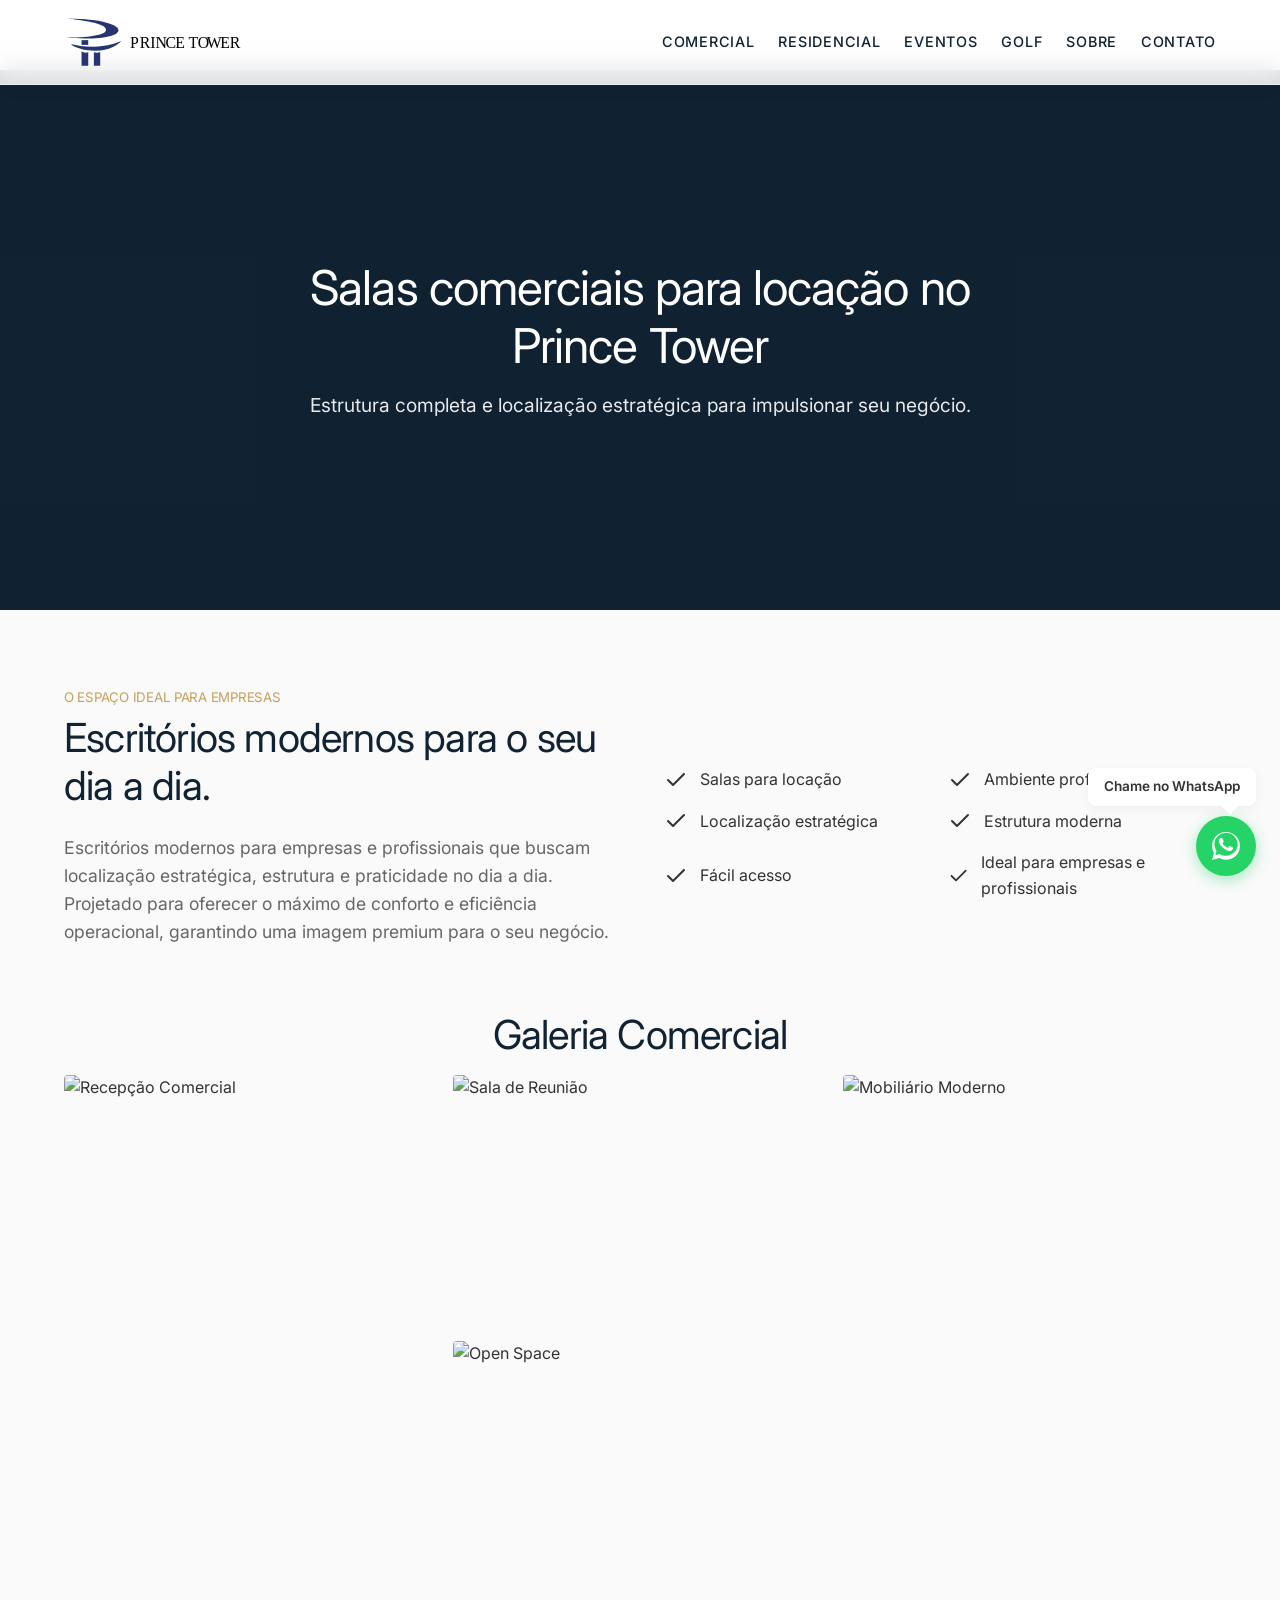
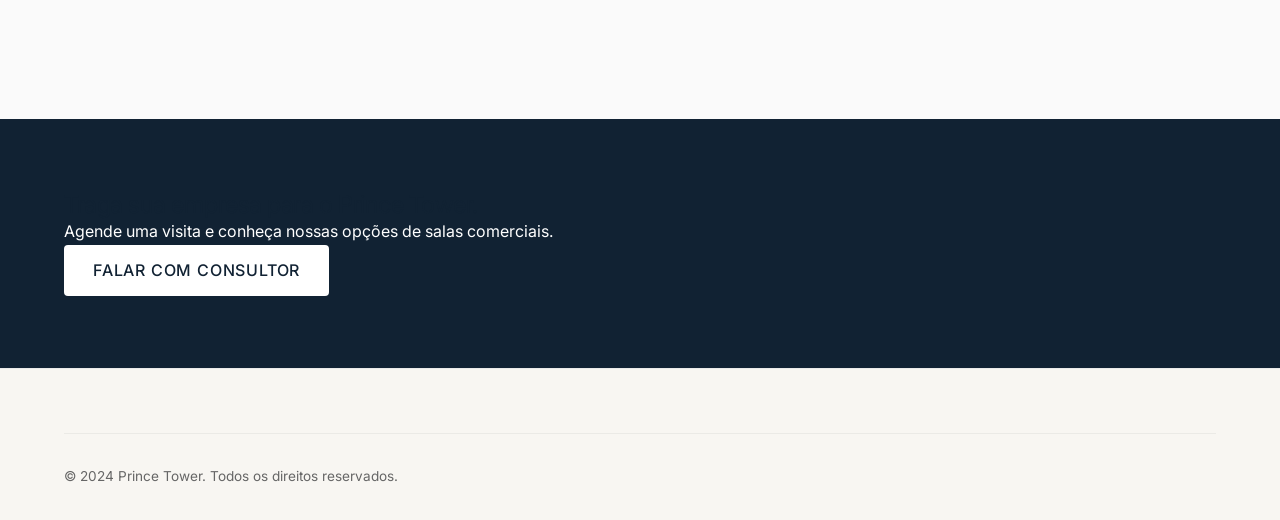
==== comercial.html @ 6e2faf6f "Primeira versão do site" ====
<!DOCTYPE html>
<html lang="pt-BR">
<head>
    <meta charset="UTF-8">
    <meta name="viewport" content="width=device-width, initial-scale=1.0">
    <title>Comercial - Prince Tower</title>
    <meta name="description" content="Salas comerciais modernas para locação no Prince Tower.">
    <link rel="stylesheet" href="css/style.css">
</head>
<body>
    <!-- Header (Same as index.html) -->
    <header class="header">
        <div class="container">
            <div class="logo">
                <a href="index.html">
                    <img src="assets/logo-prince-tower-horizontal-colorido.svg" alt="Prince Tower" class="logo-img logo-colorido">
                    <img src="assets/logo-prince-tower-horizontal-branco.svg" alt="Prince Tower" class="logo-img logo-branco">                    
                </a>
            </div>
            
            <nav class="nav-menu">
                <ul class="nav-list">
                    <li><a href="comercial.html" class="nav-link">Comercial</a></li>
                    <li><a href="residencial.html" class="nav-link">Residencial</a></li>
                    <li><a href="eventos.html" class="nav-link">Eventos</a></li>
                    <li><a href="golf.html" class="nav-link">Golf</a></li>
                    <li><a href="index.html#sobre" class="nav-link">Sobre</a></li>
                    <li><a href="contato.html" class="nav-link">Contato</a></li>
                </ul>
            </nav>

            <button class="menu-toggle" aria-label="Abrir Menu">
                <span></span>
                <span></span>
                <span></span>
            </button>
        </div>
    </header>

    <main>
        <!-- Page Hero -->
        <section class="page-hero" style="background-image: url('https://images.unsplash.com/photo-1497366216548-37526070297c?auto=format&fit=crop&w=1920&q=80');">
            <div class="container fade-in-up">
                <h1>Salas comerciais para locação no Prince Tower</h1>
                <p>Estrutura completa e localização estratégica para impulsionar seu negócio.</p>
            </div>
        </section>

        <section class="section">
            <div class="container fade-in-up">
                <div class="about-grid" style="margin-bottom: 4rem;">
                    <div>
                        <h5 style="color: var(--secondary-color); margin-bottom: 8px;">O ESPAÇO IDEAL PARA EMPRESAS</h5>
                        <h2 style="font-size: 2.5rem; margin-bottom: 1.5rem;">Escritórios modernos para o seu dia a dia.</h2>
                        <p style="color: var(--text-light); font-size: 1.1rem;">Escritórios modernos para empresas e profissionais que buscam localização estratégica, estrutura e praticidade no dia a dia. Projetado para oferecer o máximo de conforto e eficiência operacional, garantindo uma imagem premium para o seu negócio.</p>
                    </div>
                    <div>
                        <ul class="benefits-list">
                            <li><svg width="24" height="24" viewBox="0 0 24 24" fill="none" stroke="currentColor" stroke-width="2" stroke-linecap="round" stroke-linejoin="round"><polyline points="20 6 9 17 4 12"></polyline></svg> Salas para locação</li>
                            <li><svg width="24" height="24" viewBox="0 0 24 24" fill="none" stroke="currentColor" stroke-width="2" stroke-linecap="round" stroke-linejoin="round"><polyline points="20 6 9 17 4 12"></polyline></svg> Ambiente profissional</li>
                            <li><svg width="24" height="24" viewBox="0 0 24 24" fill="none" stroke="currentColor" stroke-width="2" stroke-linecap="round" stroke-linejoin="round"><polyline points="20 6 9 17 4 12"></polyline></svg> Localização estratégica</li>
                            <li><svg width="24" height="24" viewBox="0 0 24 24" fill="none" stroke="currentColor" stroke-width="2" stroke-linecap="round" stroke-linejoin="round"><polyline points="20 6 9 17 4 12"></polyline></svg> Estrutura moderna</li>
                            <li><svg width="24" height="24" viewBox="0 0 24 24" fill="none" stroke="currentColor" stroke-width="2" stroke-linecap="round" stroke-linejoin="round"><polyline points="20 6 9 17 4 12"></polyline></svg> Fácil acesso</li>
                            <li><svg width="24" height="24" viewBox="0 0 24 24" fill="none" stroke="currentColor" stroke-width="2" stroke-linecap="round" stroke-linejoin="round"><polyline points="20 6 9 17 4 12"></polyline></svg> Ideal para empresas e profissionais</li>
                        </ul>
                    </div>
                </div>
                
                <h2 class="section-title">Galeria Comercial</h2>
                <div class="gallery-grid">
                    <div class="gallery-item"><img src="https://images.unsplash.com/photo-1497215728101-856f4ea42174?auto=format&fit=crop&w=800&q=80" alt="Recepção Comercial"></div>
                    <div class="gallery-item"><img src="https://images.unsplash.com/photo-1504384308090-c894fdcc538d?auto=format&fit=crop&w=800&q=80" alt="Sala de Reunião"></div>
                    <div class="gallery-item"><img src="https://images.unsplash.com/photo-1524758631624-e2822e304c36?auto=format&fit=crop&w=800&q=80" alt="Mobiliário Moderno"></div>
                    <div class="gallery-item"><img src="https://images.unsplash.com/photo-1497366216548-37526070297c?auto=format&fit=crop&w=1200&q=80" alt="Open Space"></div>
                </div>
            </div>
        </section>

        <!-- CTA Final -->
        <section class="cta-section fade-in-up">
            <div class="container" style="position: relative; z-index: 2;">
                <h2>Traga sua empresa para o Prince Tower.</h2>
                <p>Agende uma visita e conheça nossas opções de salas comerciais.</p>
                <div class="cta-btns">
                    <a href="contato.html?interesse=comercial" class="btn btn-white">Falar com consultor</a>
                </div>
            </div>
        </section>
    </main>

    <!-- Footer (Same as index.html) -->
    <footer class="footer">
        <div class="container">
            <div class="footer-bottom">
                <p>&copy; 2024 Prince Tower. Todos os direitos reservados.</p>
            </div>
        </div>
    </footer>

    <!-- Botão WhatsApp Flutuante -->
    <div class="floating-whatsapp-container">
        <div class="floating-balloon">Chame no WhatsApp</div>

        <a 
            href="https://wa.me/5511998853020?text=Olá!%20Gostaria%20de%20solicitar%20mais%20informações."
            target="_blank"
            rel="noopener noreferrer"
            class="whatsapp-fab"
            aria-label="Falar no WhatsApp"
        >
            <svg stroke="currentColor" fill="currentColor" stroke-width="0" viewBox="0 0 448 512" height="32px" width="32px" xmlns="http://www.w3.org/2000/svg">
                <path d="M380.9 97.1C339 55.1 283.2 32 223.9 32c-122.4 0-222 99.6-222 222 0 39.1 10.2 77.3 29.6 111L0 480l117.7-30.9c32.4 17.7 68.9 27 106.1 27h.1c122.3 0 224.1-99.6 224.1-222 0-59.3-25.2-115-67.1-157zM223.9 413.6c-33.1 0-65.5-8.9-94-25.7l-6.7-4-69.8 18.3L72 334.3l-4.4-7c-18.5-29.4-28.2-63.3-28.2-98.2 0-101.7 82.8-184.5 184.6-184.5 49.3 0 95.6 19.2 130.4 54.1 34.8 34.9 56.2 81.2 56.1 130.5 0 101.8-84.9 184.4-186.6 184.4zm101.2-138.2c-5.5-2.8-32.8-16.2-37.9-18-5.1-1.9-8.8-2.8-12.5 2.8-3.7 5.6-14.3 18-17.6 21.8-3.2 3.7-6.5 4.2-12 1.4-32.6-16.3-54-29.1-75.5-66-5.7-9.8 5.7-9.1 16.3-30.3 1.8-3.7.9-6.9-.5-9.7-1.4-2.8-12.5-30.1-17.1-41.2-4.5-10.8-9.1-9.3-12.5-9.5-3.2-.2-6.9-.2-10.6-.2-3.7 0-9.7 1.4-14.8 6.9-5.1 5.6-19.4 19-19.4 46.3s19.9 53.7 22.6 57.4c2.8 3.7 39.1 59.7 94.8 83.8 35.2 15.2 49 16.5 66.6 13.9 10.7-1.6 32.8-13.4 37.4-26.4 4.6-13 4.6-24.1 3.2-26.4-1.3-2.5-5-3.9-10.5-6.6z"></path>
            </svg>
        </a>
    </div>

    <script src="js/main.js"></script>
</body>
</html>
---- css/style.css ----
/* CSS Global - Prince Tower */
@import url('https://fonts.googleapis.com/css2?family=Inter:wght@300;400;500;600&display=swap');

:root {
  --primary-color: #112233; /* Azul Marinho Escuro */
  --secondary-color: #C5A059; /* Dourado Premium */
  --secondary-hover: #D8B26A;
  --bg-color: #FAFAFA; /* Off-white / Branco quebrado */
  --bg-light: #FFFFFF;
  --text-main: #333333;
  --text-light: #666666;
  --border-color: #EAEAEA;
  
  --font-title: 'Inter', -apple-system, BlinkMacSystemFont, "Segoe UI", Roboto, Helvetica, Arial, sans-serif;
  --font-text: 'Inter', -apple-system, BlinkMacSystemFont, "Segoe UI", Roboto, Helvetica, Arial, sans-serif;
  
  --shadow-sm: 0 4px 12px rgba(0, 0, 0, 0.05);
  --shadow-md: 0 8px 24px rgba(0, 0, 0, 0.08);
  --shadow-lg: 0 16px 40px rgba(0, 0, 0, 0.12);
  
  --transition: all 0.4s cubic-bezier(0.25, 1, 0.5, 1);
  --border-radius: 4px;
}

* {
  margin: 0;
  padding: 0;
  box-sizing: border-box;
}

html {
  scroll-behavior: smooth;
}

body {
  font-family: var(--font-text);
  background-color: var(--bg-color);
  color: var(--text-main);
  line-height: 1.6;
  -webkit-font-smoothing: antialiased;
  -moz-osx-font-smoothing: grayscale;
  overflow-x: hidden;
}

h1, h2, h3, h4, h5, h6 {
  font-family: var(--font-title);
  color: var(--primary-color);
  font-weight: 400;
  line-height: 1.2;
  letter-spacing: -0.02em;
}

a {
  text-decoration: none;
  color: inherit;
  transition: var(--transition);
}

ul {
  list-style: none;
}

img {
  max-width: 100%;
  height: auto;
  display: block;
}

.container {
  width: 100%;
  max-width: 1200px;
  margin: 0 auto;
  padding: 0 24px;
}

/* Typography Utility */
.section-title {
  font-size: 2.5rem;
  margin-bottom: 1rem;
  text-align: center;
}

.section-subtitle {
  text-align: center;
  max-width: 700px;
  margin: 0 auto 3rem;
  color: var(--text-light);
  font-size: 1.125rem;
}

/* Buttons */
.btn {
  display: inline-block;
  padding: 12px 28px;
  border-radius: 4px;
  font-weight: 500;
  cursor: pointer;
  transition: var(--transition);
  text-align: center;
  font-family: var(--font-text);
  font-size: 1rem;
  letter-spacing: 0.05em;
  text-transform: uppercase;
  border: 1px solid transparent;
}

.btn-primary {
  background-color: var(--secondary-color);
  color: #fff;
}

.btn-primary:hover {
  background-color: var(--secondary-hover);
  transform: translateY(-2px);
  box-shadow: var(--shadow-md);
}

.btn-outline {
  background-color: transparent;
  color: var(--primary-color);
  border-color: var(--primary-color);
  margin-top: -10px;
}

.btn-outline:hover {
  background-color: var(--primary-color);
  color: #fff;
}

.btn-white {
  background-color: #fff;
  color: var(--primary-color);
}

.btn-white:hover {
  background-color: var(--bg-color);
  color: var(--secondary-color);
}

.btn-outline-white {
  background-color: transparent;
  color: #fff;
  border-color: rgba(255, 255, 255, 0.6);
  backdrop-filter: blur(4px);
}

.btn-outline-white:hover {
  background-color: #fff;
  color: var(--primary-color);
  border-color: #fff;
}

.btn-link {
  color: var(--secondary-color);
  font-weight: 500;
  display: inline-flex;
  align-items: center;
  gap: 8px;
}
.btn-link::after {
  content: '→';
  transition: var(--transition);
}
.btn-link:hover::after {
  transform: translateX(4px);
}

/* Header */
.header {
  position: fixed;
  top: 0;
  left: 0;
  width: 100%;
  background: rgba(255, 255, 255, 0.85);
  backdrop-filter: blur(12px);
  -webkit-backdrop-filter: blur(12px);
  z-index: 1000;
  transition: all 0.5s cubic-bezier(0.4, 0, 0.2, 1);
  padding: 16px 0;
  border-bottom: 1px solid rgba(255, 255, 255, 0.5);
  box-shadow: 0 1px 2px rgba(0, 0, 0, 0.02), 0 4px 16px rgba(0, 0, 0, 0.04);
}

.header.scrolled {
  padding: 12px 0;
  background: rgba(255, 255, 255, 0.7);
  backdrop-filter: blur(16px);
  -webkit-backdrop-filter: blur(16px);
  border-bottom: 1px solid rgba(255, 255, 255, 0.3);
  box-shadow: 0 1px 3px rgba(0, 0, 0, 0.03), 0 6px 24px rgba(0, 0, 0, 0.06);
}

.header .container {
  display: flex;
  justify-content: space-between;
  align-items: center;
}

.logo a {
  display: flex;
  align-items: center;
}

.logo-img {
  height: 52px;
  width: auto;
  transition: all 0.5s cubic-bezier(0.4, 0, 0.2, 1);
}

.header.scrolled .logo-img {
  height: 44px;
}

.logo-branco {
  display: none;
}
.logo-colorido {
  display: block;
}

.header.scrolled .logo-branco {
  display: none;
}
.header.scrolled .logo-colorido {
  display: block;
}

.nav-menu {
  display: flex;
  align-items: center;
  gap: 32px;
}

.nav-list {
  display: flex;
  gap: 24px;
}

.nav-link {
  font-size: 0.9rem;
  font-weight: 500;
  color: var(--primary-color);
  position: relative;
  text-transform: uppercase;
  letter-spacing: 0.05em;
}

.header.scrolled .nav-link {
  color: var(--primary-color);
}

.nav-link::after {
  content: '';
  position: absolute;
  bottom: -4px;
  left: 0;
  width: 0;
  height: 2px;
  background-color: var(--secondary-color);
  transition: width 0.3s ease;
}

.nav-link:hover::after {
  width: 100%;
}

.menu-toggle {
  display: none;
  background: none;
  border: none;
  cursor: pointer;
  flex-direction: column;
  gap: 5px;
}

.menu-toggle span {
  display: block;
  width: 24px;
  height: 2px;
  background-color: #fff;
  box-shadow: 0 1px 2px rgba(0, 0, 0, 0.5);
  transition: var(--transition);
}

.header.scrolled .menu-toggle span {
  background-color: var(--primary-color);
  box-shadow: none;
}

/* Hero Carrossel Premium */
.hero {
  position: relative;
  height: 80vh;
  min-height: 600px;
  margin-top: 50px;
  overflow: hidden;
  background-color: var(--bg-color);
  display: flex;
  align-items: center;
}

.carousel-inner {
  width: 100%;
  height: 100%;
  position: absolute;
  top: 0;
  left: 0;
  display: flex;
  align-items: center;
  justify-content: center;
}

.carousel-slide {
  position: absolute;
  top: 50%;
  left: 50%;
  width: 80vw;
  max-width: 1400px;
  height: 60vh;
  max-height: 650px;
  border-radius: 16px;
  overflow: hidden;
  opacity: 0;
  visibility: hidden;
  filter: blur(0);
  transition: transform 1.2s cubic-bezier(0.25, 1, 0.5, 1), opacity 1.2s ease, visibility 1.2s, filter 1.2s ease;
  display: flex;
  align-items: center;
  z-index: 1;
  transform: translate(-50%, -50%) scale(0.6);
  pointer-events: none;
}

.carousel-slide.active {
  opacity: 1;
  visibility: visible;
  z-index: 3;
  filter: blur(0);
  transform: translate(-50%, -50%) scale(1);
  pointer-events: auto;
  box-shadow: 0 12px 32px rgba(0,0,0,0.06);
}

.carousel-slide.prev {
  opacity: 0.85;
  visibility: visible;
  z-index: 2;
  filter: blur(3px);
  transform: translate(calc(-50% - 84%), -50%) scale(0.55);
  cursor: pointer;
  pointer-events: auto;
}

.carousel-slide.next {
  opacity: 0.85;
  visibility: visible;
  z-index: 2;
  filter: blur(3px);
  transform: translate(calc(-50% + 84%), -50%) scale(0.55);
  cursor: pointer;
  pointer-events: auto;
}

@keyframes slideZoom {
  from { transform: scale(1); }
  to { transform: scale(1.06); }
}

.slide-bg {
  position: absolute;
  top: 0;
  left: 0;
  width: 100%;
  height: 100%;
  object-fit: cover;
  object-position: center;
  z-index: 1;
  transform: scale(1);
}

.carousel-slide.active .slide-bg {
  animation: slideZoom 12s linear forwards;
}

.slide-overlay {
  position: absolute;
  top: 0;
  left: 0;
  width: 100%;
  height: 100%;
  background: linear-gradient(to bottom, rgba(17, 34, 51, 0.2) 0%, rgba(17, 34, 51, 0.65) 50%, rgba(17, 34, 51, 0.9) 100%);
  z-index: 2;
  transition: background 1.2s ease;
}

.carousel-slide.prev .slide-overlay,
.carousel-slide.next .slide-overlay {
  background: rgba(17, 34, 51, 0.5);
}

.hero-subtitle {
  display: block;
  font-family: var(--font-text);
  font-size: 0.95rem;
  color: var(--secondary-color);
  margin-bottom: 12px;
  font-weight: 500;
  opacity: 0;
  transform: translateY(15px);
  transition: all 1.2s ease 0.4s;
  letter-spacing: 0.15em;
}

.carousel-slide.active .hero-subtitle {
  opacity: 1;
  transform: translateY(0);
}

.hero-container {
  position: relative;
  z-index: 3;
  width: 100%;
}

.hero-content {
  color: #fff;
  max-width: 800px;
  margin: 0 auto;
  text-align: center;
  padding: 0 32px;
}

.hero-title {
  color: #fff;
  font-size: clamp(1.8rem, 3vw, 2.5rem);
  margin-bottom: 1rem;
  line-height: 1.15;
  font-weight: 300;
  letter-spacing: -0.01em;
  text-wrap: balance;
  text-shadow: 0 4px 16px rgba(0, 0, 0, 0.6);
  opacity: 0;
  transform: translateY(15px);
  transition: all 1.2s ease 0.6s;
}

.carousel-slide.active .hero-title {
  opacity: 1;
  transform: translateY(0);
}

.hero-title span {
  color: var(--secondary-color);
  font-style: italic;
  font-weight: 400;
}

.hero-text {
  font-size: 1rem;
  margin: 0 auto 2rem;
  opacity: 0;
  max-width: 540px;
  font-weight: 300;
  letter-spacing: 0.02em;
  line-height: 1.6;
  text-wrap: balance;
  text-shadow: 0 2px 8px rgba(0, 0, 0, 0.5);
  transform: translateY(15px);
  transition: all 1.2s ease 0.8s;
}

.carousel-slide.active .hero-text {
  opacity: 0.85;
  transform: translateY(0);
}

.hero-btns {
  display: flex;
  gap: 16px;
  justify-content: center;
  opacity: 0;
  transform: translateY(15px);
  transition: all 1.2s ease 1s;
}

.carousel-slide.active .hero-btns {
  opacity: 1;
  transform: translateY(0);
}

.hero-btns .btn {
  padding: 12px 32px;
  font-size: 0.85rem;
  letter-spacing: 0.1em;
  font-weight: 500;
  border-radius: 40px;
  border: 1px solid rgba(255,255,255,0.6);
  background: rgba(255,255,255,0.1);
  backdrop-filter: blur(4px);
  box-shadow: none;
  transition: all 0.3s ease;
}

.hero-btns .btn:hover {
  background: rgba(255,255,255,1);
  color: var(--primary-color);
  border-color: #fff;
  transform: translateY(-2px);
  box-shadow: 0 4px 12px rgba(0,0,0,0.05);
}

.carousel-indicators {
  position: absolute;
  bottom: calc(10vh + 32px);
  left: 50%;
  transform: translateX(-50%);
  display: flex;
  gap: 16px;
  z-index: 10;
  align-items: center;
}

.indicator {
  width: 32px;
  height: 2px;
  border-radius: 1px;
  background-color: rgba(255, 255, 255, 0.2);
  border: none;
  cursor: pointer;
  transition: var(--transition);
}

.indicator.active {
  background-color: #fff;
  box-shadow: 0 0 6px rgba(255, 255, 255, 0.3);
}

@media (max-width: 992px) {
  .hero {
    height: 60vh;
  }
  .carousel-slide {
    width: 80vw;
    height: 40vh;
  }
  .carousel-slide.prev {
    transform: translate(calc(-50% - 80%), -50%) scale(0.45);
  }
  .carousel-slide.next {
    transform: translate(calc(-50% + 80%), -50%) scale(0.45);
  }
  .hero-title {
    font-size: 2rem;
  }
}

@media (max-width: 768px) {
  .hero {
    height: 65vh;
  }
  .carousel-slide {
    width: 85vw;
    height: 40vh;
    border-radius: 12px;
  }
  .carousel-slide.prev {
    transform: translate(calc(-50% - 85%), -50%) scale(0.5);
  }
  .carousel-slide.next {
    transform: translate(calc(-50% + 85%), -50%) scale(0.5);
  }
  .hero-title {
    font-size: 1.6rem;
  }
  .hero-text {
    font-size: 0.95rem;
  }
  .hero-btns {
    flex-direction: column;
    gap: 12px;
  }
  .carousel-indicators {
    bottom: calc(12.5vh + 20px);
  }
  .header {
    background-color: rgba(17, 34, 51, 0.95);
    padding: 16px 0;
  }
  .nav-link {
    text-shadow: none;
  }
}


/* Sections */
.section {
  padding: 5rem 0;
}

.section-bg-light {
  background-color: var(--bg-light);
}

/* Cards Intro */
.cards-intro {
  text-align: center;
  margin: 0 auto 1.5rem;
  max-width: 800px;
}

.cards-label {
  display: block;
  font-family: var(--font-text);
  font-size: 0.85rem;
  color: var(--secondary-color);
  font-weight: 500;
  letter-spacing: 0.15em;
  text-transform: uppercase;
  margin-bottom: 1rem;
}

.cards-title {
  font-family: var(--font-heading);
  font-size: clamp(1.6rem, 2.2vw, 2.2rem);
  color: var(--primary-color);
  font-weight: 300;
  line-height: 1.3;
  text-wrap: balance;
  max-width: 650px;
  margin: 0 auto;
}

/* Main Cards Section */
.cards-grid {
  display: grid;
  grid-template-columns: repeat(4, 1fr);
  gap: 24px;
  margin-top: 25px;
  position: relative;
  z-index: 10;
  padding-bottom: 2rem;
}

.main-card {
  position: relative;
  background-color: #fff;
  border-radius: var(--border-radius);
  box-shadow: var(--shadow-md);
  overflow: hidden;
  transition: var(--transition);
  cursor: pointer;
  display: flex;
  flex-direction: column;
  height: 100%;
}

.main-card:hover {
  transform: translateY(-10px);
  box-shadow: var(--shadow-lg);
}

.card-img {
  height: 200px;
  overflow: hidden;
  position: relative;
}

.card-img img {
  width: 100%;
  height: 100%;
  object-fit: cover;
  transition: transform 0.5s ease;
}

.main-card:hover .card-img img {
  transform: scale(1.05);
}

.card-icon {
  position: absolute;
  top: 175px; /* 200px img height - half of 56px */
  left: 24px;
  width: 46px;
  height: 46px;
  border-radius: 50%;
  display: flex;
  justify-content: center;
  align-items: center;
  box-shadow: 0 4px 16px rgba(0, 0, 0, 0.1);
  z-index: 2;
  color: #ffffff;
}

.card-icon.icon-navy {
  background-color: #243b6b;
}

.card-icon.icon-gold {
  background-color: var(--secondary-color);
}

.card-content {
  padding: 44px 24px 24px;
  flex-grow: 1;
  display: flex;
  flex-direction: column;
}

.card-content h3 {
  font-size: 1.25rem;
  margin-bottom: 8px;
}

.card-content p {
  font-size: 0.9rem;
  color: var(--text-light);
  margin-bottom: 16px;
  flex-grow: 1;
}

/* Sobre / Diferenciais */
.about-grid {
  display: grid;
  grid-template-columns: 1fr 1fr;
  gap: 48px;
  align-items: center;
}

.about-content h2 {
  font-size: 2.5rem;
  margin-bottom: 1.5rem;
}

.about-content p {
  color: var(--text-light);
  margin-bottom: 2rem;
  font-size: 1.1rem;
}

.features-grid {
  display: grid;
  grid-template-columns: repeat(2, 1fr);
  gap: 24px;
}

.feature-item {
  display: flex;
  flex-direction: column;
  justify-content: center;
  align-items: center;
  text-align: center;
  gap: 16px;
  padding: 32px 24px;
  background-color: #ffffff;
  border-radius: var(--border-radius);
  border: 1px solid rgba(0, 0, 0, 0.06);
  box-shadow: 0 4px 20px rgba(0,0,0, 0.03);
  transition: transform 0.4s ease, box-shadow 0.4s ease;
}

.feature-item:hover {
  transform: translateY(-8px);
  box-shadow: 0 12px 30px rgba(0,0,0, 0.08);
}

.feature-icon {
  color: var(--secondary-color);
  display: flex;
  align-items: center;
  justify-content: center;
}

.feature-icon svg {
  width: 32px;
  height: 32px;
}

.feature-item h4 {
  font-size: 1.1rem;
}

/* Gallery */
.gallery-grid {
  display: grid;
  grid-template-columns: repeat(3, 1fr);
  grid-template-rows: repeat(2, 250px);
  gap: 16px;
  margin-bottom: 3rem;
}

.gallery-item {
  border-radius: var(--border-radius);
  overflow: hidden;
  position: relative;
}

.gallery-item:nth-child(1) { grid-row: span 2; }
.gallery-item:nth-child(4) { grid-column: span 2; }

.gallery-item img {
  width: 100%;
  height: 100%;
  object-fit: cover;
  transition: transform 0.5s ease;
}

.gallery-item:hover img {
  transform: scale(1.05);
}

/* Location */
.location-grid {
  display: grid;
  grid-template-columns: 1fr 1.2fr;
  gap: 64px;
  align-items: center;
}

.location-info .location-kicker {
  color: var(--secondary-color);
  margin-bottom: 12px;
  text-transform: uppercase;
  font-size: 0.9rem;
  letter-spacing: 1px;
}

.location-info .location-title {
  font-size: 2.5rem;
  margin-bottom: 24px;
  line-height: 1.2;
}

.location-info .location-desc {
  color: var(--text-light);
  font-size: 1.1rem;
  margin-bottom: 32px;
}

.location-benefits {
  list-style: none;
  display: flex;
  flex-direction: column;
  gap: 16px;
}

.location-benefits li {
  display: flex;
  align-items: center;
  gap: 12px;
  font-size: 1.05rem;
  color: var(--text-main);
  font-weight: 500;
}

.location-benefits li svg {
  flex-shrink: 0;
}

.location-map-wrapper {
  width: 100%;
}

.location-map-card {
  position: relative;
  display: block;
  width: 100%;
  height: 480px;
  border-radius: var(--border-radius);
  overflow: hidden;
  box-shadow: 0 10px 40px rgba(0,0,0,0.06);
  transition: transform 0.4s ease, box-shadow 0.4s ease;
  background-color: #f8f9fa;
  border: 1px solid rgba(0,0,0,0.05);
}

.location-map-card:hover {
  transform: translateY(-8px);
  box-shadow: 0 20px 50px rgba(0,0,0,0.12);
}

.location-map-card iframe {
  width: 100%;
  height: 100%;
  object-fit: cover;
  pointer-events: none;
}

.golden-marker {
  position: absolute;
  top: 50%;
  left: 50%;
  transform: translate(-50%, -100%);
  margin-top: 28px;
  z-index: 10;
  display: flex;
  flex-direction: column;
  align-items: center;
  filter: drop-shadow(0 4px 8px rgba(0,0,0,0.2));
}

.golden-marker-pulse {
  width: 12px;
  height: 12px;
  background: var(--secondary-color);
  border-radius: 50%;
  position: absolute;
  bottom: -6px;
  animation: pulse 2s infinite;
  z-index: -1;
}

@keyframes pulse {
  0% { transform: scale(1); opacity: 0.8; }
  70% { transform: scale(3); opacity: 0; }
  100% { transform: scale(3); opacity: 0; }
}

.map-hover-overlay {
  position: absolute;
  inset: 0;
  background: rgba(255, 255, 255, 0.1);
  backdrop-filter: blur(2px);
  -webkit-backdrop-filter: blur(2px);
  display: flex;
  align-items: center;
  justify-content: center;
  opacity: 0;
  transition: opacity 0.4s ease;
  z-index: 20;
}

.location-map-card:hover .map-hover-overlay {
  opacity: 1;
}

.btn-map {
  background: #ffffff;
  color: var(--primary-color);
  padding: 14px 28px;
  border-radius: 30px;
  font-weight: 600;
  font-size: 0.95rem;
  box-shadow: 0 8px 24px rgba(0,0,0,0.15);
  transform: translateY(15px);
  transition: transform 0.4s cubic-bezier(0.2, 0.8, 0.2, 1);
  display: flex;
  align-items: center;
  gap: 8px;
}

.location-map-card:hover .btn-map {
  transform: translateY(0);
}

/* CTA Section */
.cta-section {
  background-color: var(--primary-color);
  color: #fff;
  padding: 4.5rem 0;
  position: relative;
  overflow: hidden;
}

.cta-bg-lines {
  position: absolute;
  top: -50%;
  right: -10%;
  width: 60%;
  height: 200%;
  background-image: 
    linear-gradient(rgba(255, 255, 255, 0.04) 1px, transparent 1px),
    linear-gradient(90deg, rgba(255, 255, 255, 0.04) 1px, transparent 1px);
  background-size: 60px 60px;
  transform: rotate(15deg);
  pointer-events: none;
  z-index: 1;
}

.cta-grid {
  display: flex;
  justify-content: space-between;
  align-items: center;
  gap: 48px;
}

.cta-text {
  flex: 1;
  max-width: 600px;
  text-align: left;
  margin-top: 8px; /* Optical alignment adjustment */
}

.cta-text h2 {
  color: #fff;
  font-size: 2.2rem;
  margin-bottom: 0.75rem;
  line-height: 1.2;
}

.cta-text p {
  opacity: 0.85;
  font-size: 1.1rem;
  margin: 0;
}

.cta-btns {
  display: flex;
  gap: 16px;
  flex-shrink: 0;
}

.btn-whatsapp {
  display: flex;
  align-items: center;
  gap: 8px;
  background-color: var(--secondary-color);
  color: #fff;
  border: 1px solid var(--secondary-color);
  font-weight: 600;
}
.btn-whatsapp:hover {
  background-color: #b3904e;
  border-color: #b3904e;
  color: #fff;
}

.btn-outline-white {
  background-color: transparent;
  color: #fff;
  border: 1px solid rgba(255, 255, 255, 0.8);
  font-weight: 600;
  transition: all 0.3s ease;
}
.btn-outline-white:hover {
  background-color: #fff;
  color: var(--primary-color);
  border-color: #fff;
}

/* Footer */
.footer {
  background-color: #f8f6f2;
  padding: 4rem 0 2rem;
  border-top: 1px solid var(--border-color);
}

.footer-grid {
  display: grid;
  grid-template-columns: 2fr 1.2fr 1.5fr;
  gap: 32px;
  margin-bottom: 3rem;
  align-items: start;
}

.footer-col h4 {
  font-size: 1.1rem;
  margin-top: 12px;
  margin-bottom: 1.5rem;
}

.footer-logo {
  font-family: var(--font-title);
  font-size: 1.5rem;
  font-weight: 700;
  color: var(--primary-color);
  display: flex;
  align-items: center;
  gap: 8px;
  margin-bottom: 1rem;
}

.footer-col p {
  color: #4a4a4a;
  font-size: 0.9rem;
  margin-bottom: 1rem;
}

.footer-links li {
  margin-bottom: 12px;
}
.footer-links a {
  color: #4a4a4a;
  font-size: 0.9rem;
}
.footer-links a:hover {
  color: var(--secondary-color);
}

.contact-info li {
  display: flex;
  gap: 12px;
  margin-bottom: 16px;
  color: #4a4a4a;
  font-size: 0.9rem;
}
.contact-info a {
  color: #4a4a4a;
  text-decoration: none;
  line-height: 1.5;
  transition: color 0.3s ease;
}
.contact-info a:hover {
  color: var(--secondary-color);
}
.contact-info svg {
  color: var(--secondary-color);
  flex-shrink: 0;
  margin-top: 2px;
}

.social-links {
  display: flex;
  gap: 12px;
  margin-top: 1.5rem;
}
.social-links a {
  width: 36px;
  height: 36px;
  border-radius: 50%;
  background-color: var(--bg-color);
  display: flex;
  justify-content: center;
  align-items: center;
  color: var(--primary-color);
  border: 1px solid var(--border-color);
}
.social-links a:hover {
  background-color: var(--primary-color);
  color: #fff;
  border-color: var(--primary-color);
}

.footer-bottom {
  border-top: 1px solid rgba(0, 0, 0, 0.05);
  padding-top: 2rem;
  display: flex;
  justify-content: space-between;
  align-items: center;
  color: var(--text-light);
  font-size: 0.85rem;
}

.footer-bottom-links {
  display: flex;
  gap: 16px;
}

/* Modals */
.modal-overlay {
  position: fixed;
  top: 0;
  left: 0;
  width: 100%;
  height: 100%;
  background-color: rgba(17, 34, 51, 0.8);
  backdrop-filter: blur(5px);
  z-index: 2000;
  display: flex;
  justify-content: center;
  align-items: center;
  opacity: 0;
  visibility: hidden;
  transition: var(--transition);
}

.modal-overlay.active {
  opacity: 1;
  visibility: visible;
}

.modal-container {
  background-color: #fff;
  border-radius: var(--border-radius);
  width: 90%;
  max-width: 800px;
  max-height: 90vh;
  overflow-y: auto;
  position: relative;
  transform: translateY(20px) scale(0.95);
  transition: all 0.4s cubic-bezier(0.16, 1, 0.3, 1);
  box-shadow: var(--shadow-lg);
}

.modal-overlay.active .modal-container {
  transform: translateY(0) scale(1);
}

.modal-close {
  position: absolute;
  top: 16px;
  right: 16px;
  width: 32px;
  height: 32px;
  background-color: #fff;
  border: none;
  border-radius: 50%;
  display: flex;
  justify-content: center;
  align-items: center;
  cursor: pointer;
  z-index: 10;
  box-shadow: var(--shadow-sm);
  color: var(--primary-color);
  font-size: 1.2rem;
  transition: var(--transition);
}

.modal-close:hover {
  background-color: var(--primary-color);
  color: #fff;
}

.modal-body {
  display: flex;
  flex-direction: column;
}

.modal-img {
  height: 300px;
  width: 100%;
  object-fit: cover;
}

.modal-content {
  padding: 32px;
}

.modal-content h3 {
  font-size: 2rem;
  margin-bottom: 12px;
}

.modal-content > p {
  color: var(--text-light);
  font-size: 1.1rem;
  margin-bottom: 24px;
}

.modal-benefits {
  margin-bottom: 32px;
}

.modal-benefits li {
  display: flex;
  align-items: center;
  gap: 12px;
  margin-bottom: 12px;
  color: var(--text-main);
}
.modal-benefits i {
  color: var(--secondary-color);
}

.modal-actions {
  display: flex;
  gap: 16px;
}

/* ==========================================================================
   WhatsApp Floating + Balão
   ========================================================================== */
.floating-whatsapp-container {
  position: fixed;
  bottom: 24px;
  right: 24px;
  z-index: 1500;
  display: flex;
  flex-direction: column;
  align-items: flex-end;
  gap: 10px;
}

.floating-balloon {
  background-color: var(--bg-light);
  color: var(--text-main);
  padding: 0.5rem 1rem;
  border-radius: 8px;
  font-size: 0.85rem;
  font-weight: 600;
  box-shadow: 0 4px 12px rgba(0, 0, 0, 0.05);
  position: relative;
  animation: bounce 2s infinite;
}

.floating-balloon::after {
  content: '';
  position: absolute;
  bottom: -6px;
  right: 20px;
  width: 12px;
  height: 12px;
  background-color: var(--bg-light);
  transform: rotate(45deg);
}

.whatsapp-fab {
  width: 60px;
  height: 60px;
  background-color: #25d366;
  color: white;
  border-radius: 50%;
  display: flex;
  align-items: center;
  justify-content: center;
  box-shadow: 0 4px 15px rgba(37, 211, 102, 0.4);
  transition: var(--transition);
}

.whatsapp-fab:hover {
  transform: scale(1.1);
  color: white;
}

@keyframes bounce {
  0%, 100% { transform: translateY(0); }
  50% { transform: translateY(-5px); }
}
/* Internal Pages Hero */
.page-hero {
  height: 60vh;
  min-height: 400px;
  margin-top: 70px;
  position: relative;
  display: flex;
  align-items: center;
  justify-content: center;
  text-align: center;
  color: #fff;
  background-color: var(--primary-color);
  background-size: cover;
  background-position: center;
}

.page-hero::before {
  content: '';
  position: absolute;
  inset: 0;
  background: rgba(17, 34, 51, 0.7);
}

.page-hero .container {
  position: relative;
  z-index: 2;
  max-width: 800px;
}

.page-hero h1 {
  color: #fff;
  font-size: 3rem;
  margin-bottom: 1rem;
}
.page-hero p {
  font-size: 1.2rem;
  opacity: 0.9;
}

/* Contact Form */
.contact-grid {
  display: grid;
  grid-template-columns: 1fr 1fr;
  gap: 48px;
}

.form-group {
  margin-bottom: 20px;
}

.form-group label {
  display: block;
  margin-bottom: 8px;
  font-weight: 500;
}

.form-control {
  width: 100%;
  padding: 12px 16px;
  border: 1px solid var(--border-color);
  border-radius: var(--border-radius);
  font-family: var(--font-text);
  font-size: 1rem;
  transition: var(--transition);
  background-color: var(--bg-light);
}

.form-control:focus {
  outline: none;
  border-color: var(--secondary-color);
  box-shadow: 0 0 0 3px rgba(197, 160, 89, 0.1);
}

textarea.form-control {
  resize: vertical;
  min-height: 120px;
}

.contact-info-boxes {
  display: flex;
  flex-direction: column;
  gap: 24px;
}
.info-box {
  background-color: var(--bg-light);
  padding: 24px;
  border-radius: var(--border-radius);
  border: 1px solid var(--border-color);
  display: flex;
  gap: 16px;
  align-items: flex-start;
}
.info-box i {
  font-size: 1.5rem;
  color: var(--secondary-color);
}
.info-box h4 {
  margin-bottom: 4px;
  font-size: 1.1rem;
}
.info-box p {
  color: var(--text-light);
}

/* Utilities for internal pages */
.benefits-list {
  display: grid;
  grid-template-columns: 1fr 1fr;
  gap: 16px;
  margin-top: 2rem;
}
.benefits-list li {
  display: flex;
  align-items: center;
  gap: 12px;
}
.benefits-list i {
  color: var(--secondary-color);
}

@media (max-width: 992px) {
  .location-grid {
    grid-template-columns: 1fr;
    gap: 40px;
  }
  .cta-grid {
    flex-direction: column;
    text-align: center;
    gap: 32px;
  }
  .cta-text {
    text-align: center;
  }
  .cta-btns {
    flex-direction: column;
    width: 100%;
  }
  .cta-btns .btn {
    width: 100%;
    justify-content: center;
  }
}

/* Animations */
.fade-in-up {
  opacity: 0;
  transform: translateY(30px);
  transition: opacity 0.8s ease, transform 0.8s ease;
}
.fade-in-up.visible {
  opacity: 1;
  transform: translateY(0);
}

/* Responsive Design */
@media (max-width: 1024px) {
  .cards-grid {
    grid-template-columns: repeat(2, 1fr);
    margin-top: -40px;
  }
  
  .about-grid, .contact-grid {
    grid-template-columns: 1fr;
  }
  
  .gallery-grid {
    grid-template-columns: repeat(2, 1fr);
  }
  .gallery-item:nth-child(4) { grid-column: auto; }
}

@media (max-width: 768px) {
  .nav-menu {
    position: absolute;
    top: 100%;
    left: 0;
    width: 100%;
    background-color: var(--bg-light);
    flex-direction: column;
    padding: 24px;
    box-shadow: var(--shadow-md);
    clip-path: polygon(0 0, 100% 0, 100% 0, 0 0);
    transition: clip-path 0.4s ease-in-out;
    gap: 24px;
  }
  
  .nav-menu.active {
    clip-path: polygon(0 0, 100% 0, 100% 100%, 0 100%);
  }

  .nav-list {
    flex-direction: column;
    align-items: center;
    width: 100%;
  }

  .menu-toggle {
    display: flex;
  }
  
  .menu-toggle.active span:nth-child(1) {
    transform: translateY(7px) rotate(45deg);
  }
  .menu-toggle.active span:nth-child(2) {
    opacity: 0;
  }
  .menu-toggle.active span:nth-child(3) {
    transform: translateY(-7px) rotate(-45deg);
  }

  .slide-content h2 {
    font-size: 2.5rem;
  }
  
  .cards-grid {
    grid-template-columns: 1fr;
  }
  
  .features-grid {
    grid-template-columns: 1fr;
  }

  .gallery-grid {
    grid-template-columns: 1fr;
    grid-template-rows: auto;
  }
  .gallery-item {
    height: 250px;
  }
  .gallery-item:nth-child(1) { grid-row: auto; }
  
  .footer-grid {
    grid-template-columns: 1fr;
    gap: 40px;
  }
  
  .footer-bottom {
    flex-direction: column;
    gap: 16px;
    text-align: center;
  }
  
  .modal-actions {
    flex-direction: column;
  }
  .modal-actions .btn {
    width: 100%;
  }
}
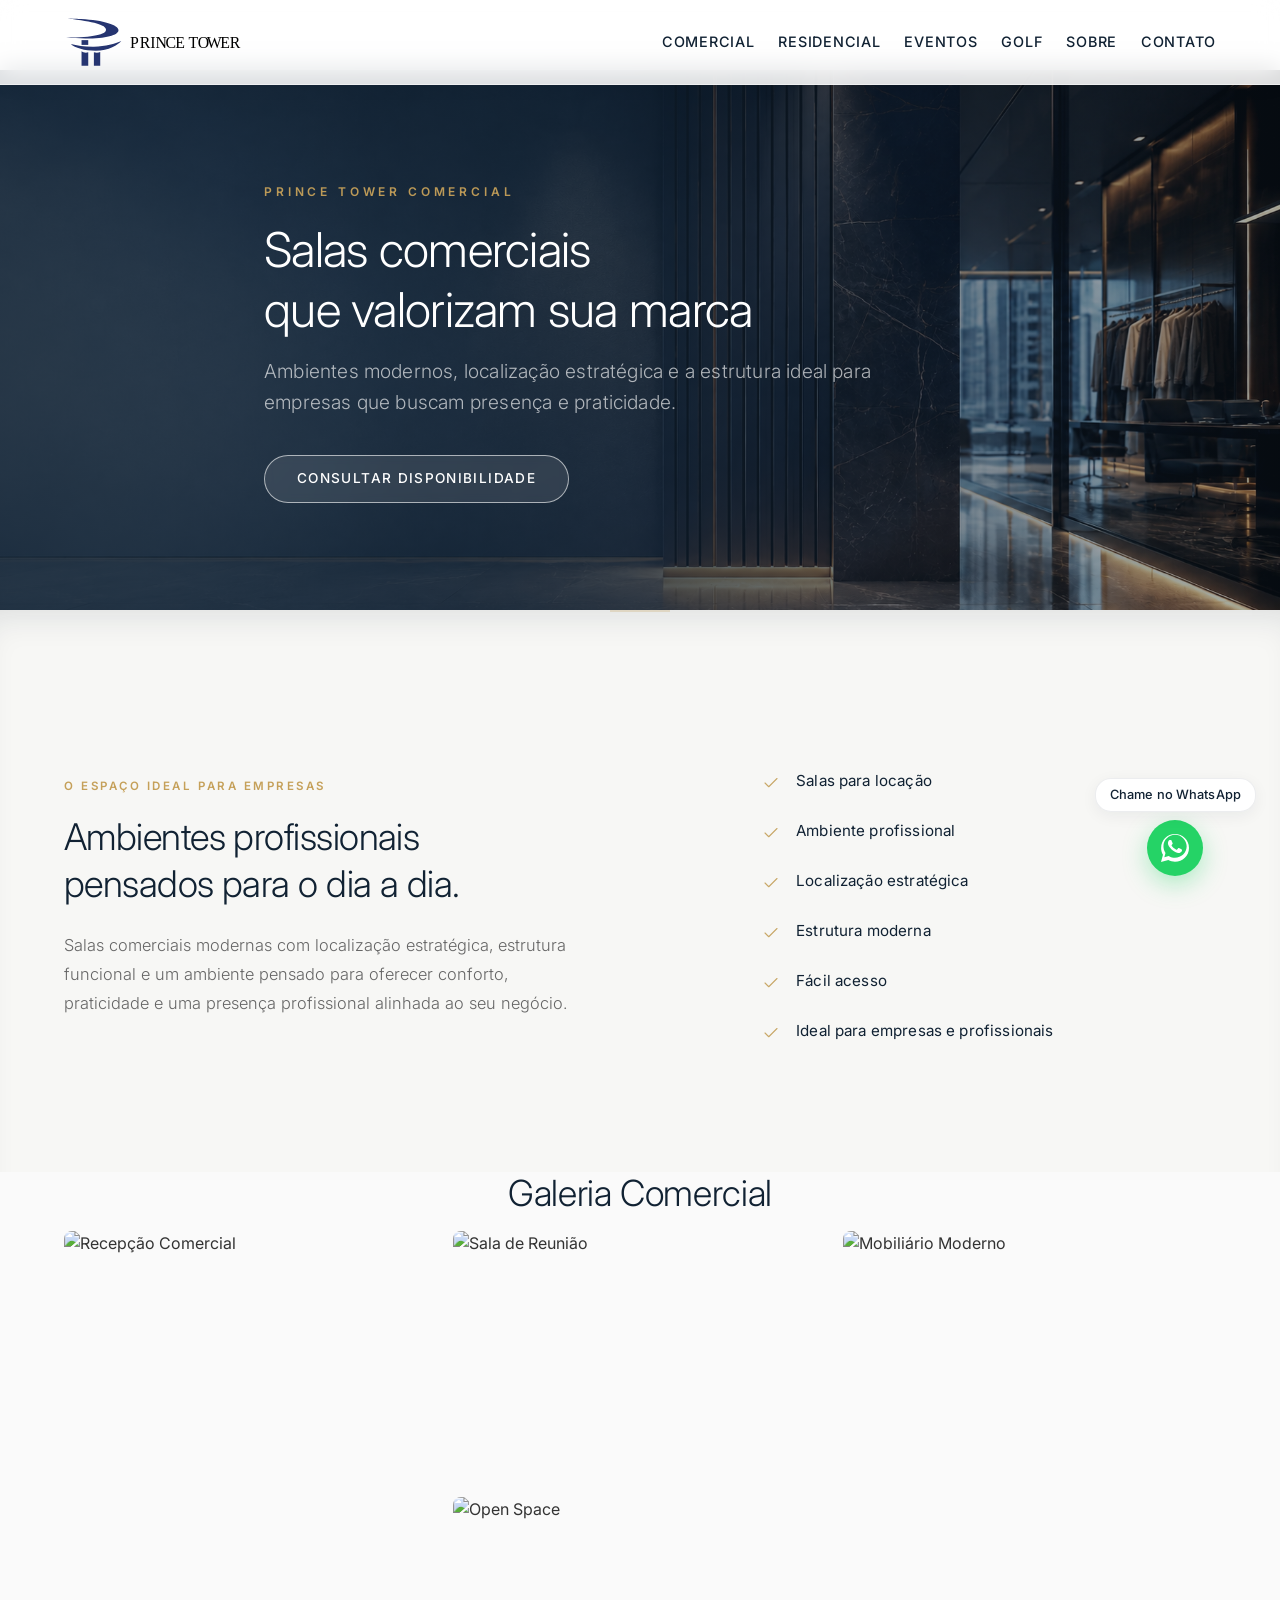
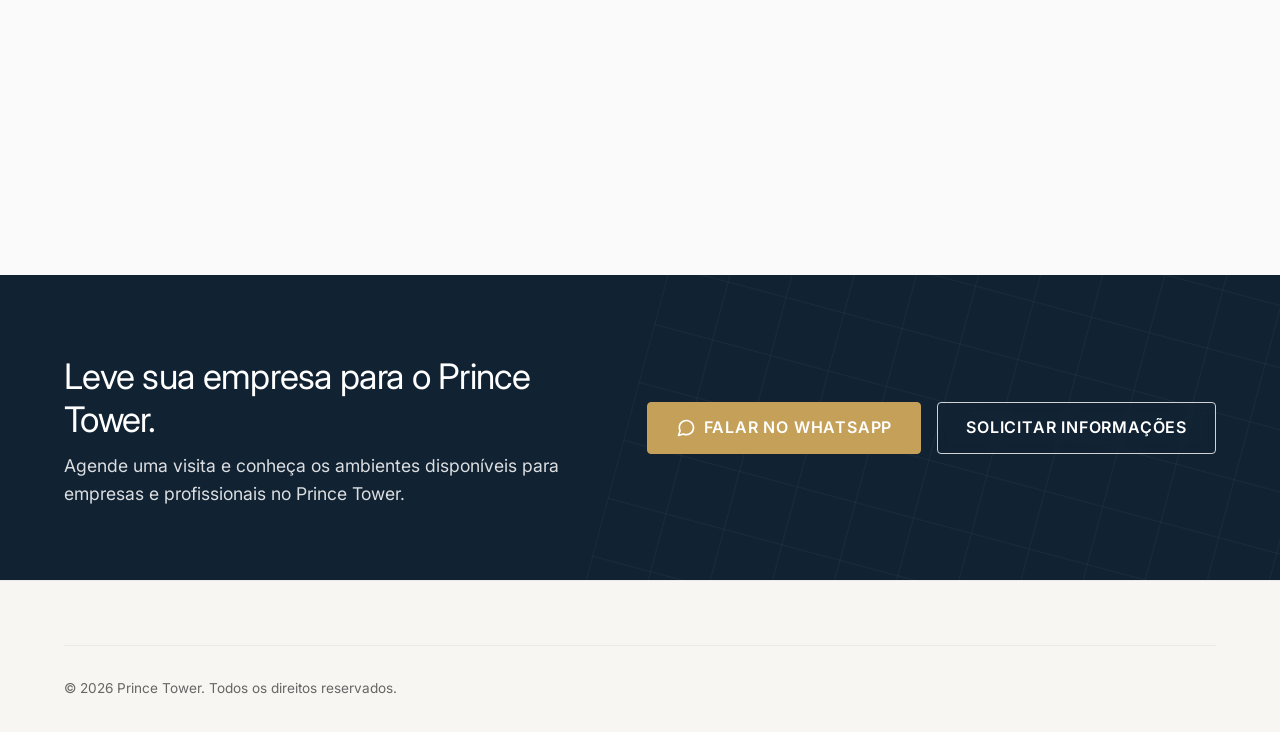
==== commit 0ad4bd9e: "Atualiza site Prince Tower" ====
--- a/comercial.html
+++ b/comercial.html
@@ -39,50 +39,100 @@
 
     <main>
         <!-- Page Hero -->
-        <section class="page-hero" style="background-image: url('https://images.unsplash.com/photo-1497366216548-37526070297c?auto=format&fit=crop&w=1920&q=80');">
+        <section class="page-hero commercial-hero" style="background-image: url(assets/img-hero/hero-carrossel-comercial.png);">
             <div class="container fade-in-up">
-                <h1>Salas comerciais para locação no Prince Tower</h1>
-                <p>Estrutura completa e localização estratégica para impulsionar seu negócio.</p>
+                <div class="hero-commercial-content">
+                    <span class="commercial-kicker">PRINCE TOWER COMERCIAL</span>
+                    <h1>Salas comerciais<br>que valorizam sua marca</h1>
+                    <p class="commercial-subheadline">Ambientes modernos, localização estratégica e a estrutura ideal para empresas que buscam presença e praticidade.</p>
+                    <div class="commercial-hero-action">
+                        <a href="contato.html" class="btn btn-outline-white">CONSULTAR DISPONIBILIDADE</a>
+                    </div>
+                </div>
             </div>
         </section>
 
-        <section class="section">
+        <!-- Refined Commercial Info Section -->
+        <section class="section commercial-info-section">
+            <div class="commercial-info-divider"></div>
             <div class="container fade-in-up">
-                <div class="about-grid" style="margin-bottom: 4rem;">
-                    <div>
-                        <h5 style="color: var(--secondary-color); margin-bottom: 8px;">O ESPAÇO IDEAL PARA EMPRESAS</h5>
-                        <h2 style="font-size: 2.5rem; margin-bottom: 1.5rem;">Escritórios modernos para o seu dia a dia.</h2>
-                        <p style="color: var(--text-light); font-size: 1.1rem;">Escritórios modernos para empresas e profissionais que buscam localização estratégica, estrutura e praticidade no dia a dia. Projetado para oferecer o máximo de conforto e eficiência operacional, garantindo uma imagem premium para o seu negócio.</p>
+                <div class="commercial-info-grid">
+                    <div class="commercial-info-main">
+                        <span class="commercial-info-kicker">O ESPAÇO IDEAL PARA EMPRESAS</span>
+                        <h2>Ambientes profissionais<br>pensados para o dia a dia.</h2>
+                        <p>Salas comerciais modernas com localização estratégica, estrutura funcional e um ambiente pensado para oferecer conforto, praticidade e uma presença profissional alinhada ao seu negócio.</p>
                     </div>
-                    <div>
-                        <ul class="benefits-list">
-                            <li><svg width="24" height="24" viewBox="0 0 24 24" fill="none" stroke="currentColor" stroke-width="2" stroke-linecap="round" stroke-linejoin="round"><polyline points="20 6 9 17 4 12"></polyline></svg> Salas para locação</li>
-                            <li><svg width="24" height="24" viewBox="0 0 24 24" fill="none" stroke="currentColor" stroke-width="2" stroke-linecap="round" stroke-linejoin="round"><polyline points="20 6 9 17 4 12"></polyline></svg> Ambiente profissional</li>
-                            <li><svg width="24" height="24" viewBox="0 0 24 24" fill="none" stroke="currentColor" stroke-width="2" stroke-linecap="round" stroke-linejoin="round"><polyline points="20 6 9 17 4 12"></polyline></svg> Localização estratégica</li>
-                            <li><svg width="24" height="24" viewBox="0 0 24 24" fill="none" stroke="currentColor" stroke-width="2" stroke-linecap="round" stroke-linejoin="round"><polyline points="20 6 9 17 4 12"></polyline></svg> Estrutura moderna</li>
-                            <li><svg width="24" height="24" viewBox="0 0 24 24" fill="none" stroke="currentColor" stroke-width="2" stroke-linecap="round" stroke-linejoin="round"><polyline points="20 6 9 17 4 12"></polyline></svg> Fácil acesso</li>
-                            <li><svg width="24" height="24" viewBox="0 0 24 24" fill="none" stroke="currentColor" stroke-width="2" stroke-linecap="round" stroke-linejoin="round"><polyline points="20 6 9 17 4 12"></polyline></svg> Ideal para empresas e profissionais</li>
+                    <div class="commercial-info-benefits">
+                        <ul class="commercial-benefits-list-refined">
+                            <li>
+                                <svg width="18" height="18" viewBox="0 0 24 24" fill="none" stroke="var(--secondary-color)" stroke-width="1.5" stroke-linecap="round" stroke-linejoin="round"><polyline points="20 6 9 17 4 12"></polyline></svg>
+                                <span>Salas para locação</span>
+                            </li>
+                            <li>
+                                <svg width="18" height="18" viewBox="0 0 24 24" fill="none" stroke="var(--secondary-color)" stroke-width="1.5" stroke-linecap="round" stroke-linejoin="round"><polyline points="20 6 9 17 4 12"></polyline></svg>
+                                <span>Ambiente profissional</span>
+                            </li>
+                            <li>
+                                <svg width="18" height="18" viewBox="0 0 24 24" fill="none" stroke="var(--secondary-color)" stroke-width="1.5" stroke-linecap="round" stroke-linejoin="round"><polyline points="20 6 9 17 4 12"></polyline></svg>
+                                <span>Localização estratégica</span>
+                            </li>
+                            <li>
+                                <svg width="18" height="18" viewBox="0 0 24 24" fill="none" stroke="var(--secondary-color)" stroke-width="1.5" stroke-linecap="round" stroke-linejoin="round"><polyline points="20 6 9 17 4 12"></polyline></svg>
+                                <span>Estrutura moderna</span>
+                            </li>
+                            <li>
+                                <svg width="18" height="18" viewBox="0 0 24 24" fill="none" stroke="var(--secondary-color)" stroke-width="1.5" stroke-linecap="round" stroke-linejoin="round"><polyline points="20 6 9 17 4 12"></polyline></svg>
+                                <span>Fácil acesso</span>
+                            </li>
+                            <li>
+                                <svg width="18" height="18" viewBox="0 0 24 24" fill="none" stroke="var(--secondary-color)" stroke-width="1.5" stroke-linecap="round" stroke-linejoin="round"><polyline points="20 6 9 17 4 12"></polyline></svg>
+                                <span>Ideal para empresas e profissionais</span>
+                            </li>
                         </ul>
                     </div>
                 </div>
-                
-                <h2 class="section-title">Galeria Comercial</h2>
+            </div>
+        </section>
+
+        <!-- Galeria Section -->
+        <section class="section" style="padding-top: 0; padding-bottom: 5rem;">
+            <div class="container fade-in-up">
+                <h2 class="section-title gallery-title-refined">Galeria Comercial</h2>
                 <div class="gallery-grid">
-                    <div class="gallery-item"><img src="https://images.unsplash.com/photo-1497215728101-856f4ea42174?auto=format&fit=crop&w=800&q=80" alt="Recepção Comercial"></div>
-                    <div class="gallery-item"><img src="https://images.unsplash.com/photo-1504384308090-c894fdcc538d?auto=format&fit=crop&w=800&q=80" alt="Sala de Reunião"></div>
-                    <div class="gallery-item"><img src="https://images.unsplash.com/photo-1524758631624-e2822e304c36?auto=format&fit=crop&w=800&q=80" alt="Mobiliário Moderno"></div>
-                    <div class="gallery-item"><img src="https://images.unsplash.com/photo-1497366216548-37526070297c?auto=format&fit=crop&w=1200&q=80" alt="Open Space"></div>
+                    <div class="gallery-item gallery-item-refined"><img src="https://images.unsplash.com/photo-1497215728101-856f4ea42174?auto=format&fit=crop&w=800&q=80" alt="Recepção Comercial"></div>
+                    <div class="gallery-item gallery-item-refined"><img src="https://images.unsplash.com/photo-1504384308090-c894fdcc538d?auto=format&fit=crop&w=800&q=80" alt="Sala de Reunião"></div>
+                    <div class="gallery-item gallery-item-refined"><img src="https://images.unsplash.com/photo-1524758631624-e2822e304c36?auto=format&fit=crop&w=800&q=80" alt="Mobiliário Moderno"></div>
+                    <div class="gallery-item gallery-item-refined"><img src="https://images.unsplash.com/photo-1497366216548-37526070297c?auto=format&fit=crop&w=1200&q=80" alt="Open Space"></div>
                 </div>
             </div>
         </section>
 
         <!-- CTA Final -->
         <section class="cta-section fade-in-up">
+            <div class="cta-bg-lines"></div>
             <div class="container" style="position: relative; z-index: 2;">
-                <h2>Traga sua empresa para o Prince Tower.</h2>
-                <p>Agende uma visita e conheça nossas opções de salas comerciais.</p>
-                <div class="cta-btns">
-                    <a href="contato.html?interesse=comercial" class="btn btn-white">Falar com consultor</a>
+                <div class="cta-grid">
+                    <div class="cta-text">
+                        <h2>Leve sua empresa para o Prince Tower.</h2>
+                        <p>Agende uma visita e conheça os ambientes disponíveis para empresas e profissionais no Prince Tower.</p>
+                    </div>
+                    <div class="cta-btns">
+                        <a 
+                            href="https://wa.me/5511998853020?text=Ol%C3%A1%2C%20gostaria%20de%20mais%20informa%C3%A7%C3%B5es%20sobre%20o%20Prince%20Tower%20Comercial."
+                            class="btn btn-whatsapp"
+                            target="_blank"
+                            rel="noopener noreferrer"
+                        >
+                            <svg width="20" height="20" viewBox="0 0 24 24" fill="none" stroke="currentColor" stroke-width="2" stroke-linecap="round" stroke-linejoin="round">
+                                <path d="M21 11.5a8.38 8.38 0 0 1-.9 3.8 8.5 8.5 0 0 1-7.6 4.7 8.38 8.38 0 0 1-3.8-.9L3 21l1.9-5.7a8.38 8.38 0 0 1-.9-3.8 8.5 8.5 0 0 1 4.7-7.6 8.38 8.38 0 0 1 3.8-.9h.5a8.48 8.48 0 0 1 8 8v.5z"></path>
+                            </svg>
+                            Falar no WhatsApp
+                        </a>
+
+                        <a href="contato.html" class="btn btn-outline-white">
+                            Solicitar informações
+                        </a>
+                    </div>
                 </div>
             </div>
         </section>
@@ -92,7 +142,7 @@
     <footer class="footer">
         <div class="container">
             <div class="footer-bottom">
-                <p>&copy; 2024 Prince Tower. Todos os direitos reservados.</p>
+                <p>&copy; 2026 Prince Tower. Todos os direitos reservados.</p>
             </div>
         </div>
     </footer>
--- a/css/style.css
+++ b/css/style.css
@@ -388,14 +388,14 @@
   left: 0;
   width: 100%;
   height: 100%;
-  background: linear-gradient(to bottom, rgba(17, 34, 51, 0.2) 0%, rgba(17, 34, 51, 0.65) 50%, rgba(17, 34, 51, 0.9) 100%);
+  background: linear-gradient(to bottom, rgba(17, 34, 51, 0.05) 0%, rgba(17, 34, 51, 0.15) 60%, rgba(17, 34, 51, 0.4) 100%);
   z-index: 2;
   transition: background 1.2s ease;
 }
 
 .carousel-slide.prev .slide-overlay,
 .carousel-slide.next .slide-overlay {
-  background: rgba(17, 34, 51, 0.5);
+  background: rgba(17, 34, 51, 0.25);
 }
 
 .hero-subtitle {
@@ -1257,63 +1257,721 @@
 }
 
 /* ==========================================================================
-   WhatsApp Floating + Balão
+   Comercial Modal Specific Premium Style
    ========================================================================== */
-.floating-whatsapp-container {
+@keyframes modalImgKenBurns {
+  0% { transform: scale(1); }
+  50% { transform: scale(1.04); }
+  100% { transform: scale(1); }
+}
+
+.modal-comercial .modal-container,
+.modal-residencial .modal-container,
+.modal-eventos .modal-container,
+.modal-golf .modal-container {
+  border-radius: 12px;
+  border: 1px solid rgba(197, 160, 89, 0.15);
+  box-shadow: 0 24px 60px rgba(17, 34, 51, 0.15);
+}
+
+.modal-comercial .modal-img-container,
+.modal-residencial .modal-img-container,
+.modal-eventos .modal-img-container,
+.modal-golf .modal-img-container {
+  position: relative;
+  width: 100%;
+  height: 240px;
+  overflow: hidden;
+}
+
+.modal-comercial .modal-img-container::after,
+.modal-residencial .modal-img-container::after,
+.modal-eventos .modal-img-container::after,
+.modal-golf .modal-img-container::after {
+  content: '';
+  position: absolute;
+  top: 0;
+  left: 0;
+  width: 100%;
+  height: 100%;
+  background: linear-gradient(to bottom, rgba(17, 34, 51, 0.05) 0%, rgba(17, 34, 51, 0.2) 60%, rgba(17, 34, 51, 0.45) 100%);
+  pointer-events: none;
+}
+
+.modal-comercial .modal-img,
+.modal-residencial .modal-img,
+.modal-eventos .modal-img,
+.modal-golf .modal-img {
+  height: 100%;
+  width: 100%;
+  object-fit: cover;
+  filter: contrast(1.15) brightness(0.88) saturate(0.95);
+  animation: modalImgKenBurns 20s ease-in-out infinite;
+}
+
+.modal-comercial .modal-close,
+.modal-residencial .modal-close,
+.modal-eventos .modal-close,
+.modal-golf .modal-close {
+  position: absolute;
+  top: 20px;
+  right: 20px;
+  width: 30px;
+  height: 30px;
+  background: rgba(255, 255, 255, 0.15);
+  backdrop-filter: blur(8px);
+  -webkit-backdrop-filter: blur(8px);
+  border: 1px solid rgba(255, 255, 255, 0.25);
+  border-radius: 50%;
+  display: flex;
+  justify-content: center;
+  align-items: center;
+  cursor: pointer;
+  z-index: 10;
+  color: #fff;
+  transition: all 0.4s cubic-bezier(0.16, 1, 0.3, 1);
+  box-shadow: 0 4px 12px rgba(0, 0, 0, 0.15);
+}
+
+.modal-comercial .modal-close:hover,
+.modal-residencial .modal-close:hover,
+.modal-eventos .modal-close:hover,
+.modal-golf .modal-close:hover {
+  background: #fff;
+  color: var(--primary-color);
+  transform: rotate(90deg);
+  box-shadow: 0 8px 20px rgba(0, 0, 0, 0.25);
+}
+
+.modal-comercial .modal-close svg,
+.modal-residencial .modal-close svg,
+.modal-eventos .modal-close svg,
+.modal-golf .modal-close svg {
+  width: 12px;
+  height: 12px;
+}
+
+.modal-comercial .modal-content,
+.modal-residencial .modal-content,
+.modal-eventos .modal-content,
+.modal-golf .modal-content {
+  padding: 28px 40px 40px;
+}
+
+.modal-comercial .modal-content h3,
+.modal-residencial .modal-content h3,
+.modal-eventos .modal-content h3,
+.modal-golf .modal-content h3 {
+  font-size: 2.2rem;
+  font-weight: 300;
+  letter-spacing: -0.02em;
+  color: var(--primary-color);
+  margin-bottom: 12px;
+  display: flex;
+  flex-direction: column;
+}
+
+.modal-comercial .modal-content h3::before,
+.modal-residencial .modal-content h3::before,
+.modal-eventos .modal-content h3::before,
+.modal-golf .modal-content h3::before {
+  content: 'PRINCE TOWER';
+  font-size: 0.75rem;
+  font-weight: 500;
+  letter-spacing: 0.2em;
+  color: var(--secondary-color);
+  margin-bottom: 12px;
+  font-family: var(--font-text);
+}
+
+.modal-comercial .modal-content > p,
+.modal-residencial .modal-content > p,
+.modal-eventos .modal-content > p,
+.modal-golf .modal-content > p {
+  font-size: 1.05rem;
+  line-height: 1.65;
+  color: var(--text-light);
+  margin-bottom: 32px;
+  font-weight: 300;
+  max-width: 600px;
+}
+
+.modal-comercial .modal-benefits,
+.modal-residencial .modal-benefits,
+.modal-eventos .modal-benefits,
+.modal-golf .modal-benefits {
+  display: grid;
+  grid-template-columns: repeat(2, 1fr);
+  gap: 16px;
+  margin-top: 24px;
+  margin-bottom: 36px;
+}
+
+.modal-comercial .modal-benefits li,
+.modal-residencial .modal-benefits li,
+.modal-eventos .modal-benefits li,
+.modal-golf .modal-benefits li {
+  font-size: 0.95rem;
+  font-weight: 500;
+  letter-spacing: 0.01em;
+  color: var(--text-main);
+  background: rgba(197, 160, 89, 0.03);
+  border-left: 3px solid rgba(197, 160, 89, 0.3);
+  padding: 10px 16px;
+  border-radius: 4px;
+  margin-bottom: 0;
+  display: flex;
+  align-items: center;
+  gap: 12px;
+  transition: all 0.3s cubic-bezier(0.25, 0.8, 0.25, 1);
+  box-shadow: 0 2px 4px rgba(17, 34, 51, 0.01);
+}
+
+.modal-comercial .modal-benefits li:hover,
+.modal-residencial .modal-benefits li:hover,
+.modal-eventos .modal-benefits li:hover,
+.modal-golf .modal-benefits li:hover {
+  transform: translateY(-2px);
+  background: rgba(197, 160, 89, 0.06);
+  border-left-color: var(--secondary-color);
+  box-shadow: 0 4px 12px rgba(197, 160, 89, 0.12);
+}
+
+.modal-comercial .modal-benefits li svg,
+.modal-residencial .modal-benefits li svg,
+.modal-eventos .modal-benefits li svg,
+.modal-golf .modal-benefits li svg {
+  color: var(--secondary-color);
+  flex-shrink: 0;
+  width: 16px;
+  height: 16px;
+  stroke-width: 1.5;
+}
+
+.modal-comercial .modal-actions,
+.modal-residencial .modal-actions,
+.modal-eventos .modal-actions,
+.modal-golf .modal-actions {
+  display: flex;
+  justify-content: flex-start;
+  gap: 16px;
+  border-top: 1px solid var(--border-color);
+  padding-top: 28px;
+  margin-top: 12px;
+}
+
+.modal-comercial .modal-actions .btn,
+.modal-residencial .modal-actions .btn,
+.modal-eventos .modal-actions .btn,
+.modal-golf .modal-actions .btn {
+  text-transform: uppercase;
+  font-size: 0.8rem;
+  font-weight: 500;
+  letter-spacing: 0.15em;
+  padding: 14px 28px;
+  border-radius: 40px;
+  transition: all 0.4s cubic-bezier(0.16, 1, 0.3, 1);
+  border: 1px solid transparent;
+}
+
+.modal-comercial .modal-actions .btn-primary,
+.modal-residencial .modal-actions .btn-primary,
+.modal-eventos .modal-actions .btn-primary,
+.modal-golf .modal-actions .btn-primary {
+  /* Secondary role: CONHECER COMERCIAL / RESIDENCIAL / EVENTOS / GOLF */
+  background-color: transparent;
+  color: var(--primary-color);
+  border-color: rgba(17, 34, 51, 0.25);
+}
+
+.modal-comercial .modal-actions .btn-primary:hover,
+.modal-residencial .modal-actions .btn-primary:hover,
+.modal-eventos .modal-actions .btn-primary:hover,
+.modal-golf .modal-actions .btn-primary:hover {
+  background-color: #fafafa;
+  color: var(--primary-color);
+  border-color: var(--primary-color);
+  transform: translateY(-2px);
+  box-shadow: 0 4px 12px rgba(17, 34, 51, 0.05);
+}
+
+.modal-comercial .modal-actions .btn-outline,
+.modal-residencial .modal-actions .btn-outline,
+.modal-eventos .modal-actions .btn-outline,
+.modal-golf .modal-actions .btn-outline {
+  /* Primary role: FALE CONOSCO */
+  background-color: var(--primary-color);
+  color: #fff;
+  border-color: var(--primary-color);
+  margin-top: 0;
+}
+
+.modal-comercial .modal-actions .btn-outline:hover,
+.modal-residencial .modal-actions .btn-outline:hover,
+.modal-eventos .modal-actions .btn-outline:hover,
+.modal-golf .modal-actions .btn-outline:hover {
+  background-color: var(--secondary-color);
+  border-color: var(--secondary-color);
+  color: #fff;
+  transform: translateY(-2px);
+  box-shadow: 0 8px 24px rgba(197, 160, 89, 0.25);
+}
+
+@media (max-width: 600px) {
+  .modal-comercial .modal-benefits,
+  .modal-residencial .modal-benefits,
+  .modal-eventos .modal-benefits,
+  .modal-golf .modal-benefits {
+    grid-template-columns: 1fr;
+    gap: 12px;
+  }
+  .modal-comercial .modal-content,
+  .modal-residencial .modal-content,
+  .modal-eventos .modal-content,
+  .modal-golf .modal-content {
+    padding: 24px;
+  }
+}
+
+/* ==========================================================================
+   Golf Experience Section (Popup Golf Only)
+   ========================================================================== */
+.golf-experience-section {
+  margin-top: 32px;
+  margin-bottom: 36px;
+}
+
+.golf-experience-title {
+  font-size: 0.75rem;
+  font-weight: 500;
+  letter-spacing: 0.2em;
+  color: var(--secondary-color);
+  margin-bottom: 16px;
+  font-family: var(--font-text);
+  text-transform: uppercase;
+}
+
+.golf-experience-grid {
+  display: grid;
+  grid-template-columns: repeat(2, 1fr);
+  gap: 16px;
+}
+
+.golf-experience-card {
+  display: flex;
+  justify-content: space-between;
+  align-items: center;
+  background: rgba(197, 160, 89, 0.03);
+  border: 1px solid rgba(197, 160, 89, 0.1);
+  border-left: 3px solid rgba(197, 160, 89, 0.3);
+  border-radius: 4px;
+  padding: 16px 20px;
+  transition: all 0.3s cubic-bezier(0.25, 0.8, 0.25, 1);
+  box-shadow: 0 2px 4px rgba(17, 34, 51, 0.01);
+}
+
+.golf-experience-card:hover {
+  transform: translateY(-2px);
+  background: rgba(197, 160, 89, 0.06);
+  border-left-color: var(--secondary-color);
+  box-shadow: 0 4px 12px rgba(197, 160, 89, 0.12);
+}
+
+.golf-card-info h5 {
+  font-size: 0.95rem;
+  font-weight: 500;
+  color: var(--primary-color);
+  margin-bottom: 4px;
+  line-height: 1.3;
+}
+
+.golf-card-info span {
+  font-size: 0.85rem;
+  color: var(--text-light);
+  font-weight: 400;
+}
+
+.golf-card-info span.highlight {
+  color: var(--secondary-color);
+  font-weight: 500;
+}
+
+.golf-card-price {
+  font-size: 1.15rem;
+  font-weight: 600;
+  color: var(--secondary-color);
+  font-family: var(--font-title);
+  letter-spacing: -0.01em;
+  margin-left: 12px;
+}
+
+@media (max-width: 768px) {
+  .golf-experience-grid {
+    grid-template-columns: 1fr;
+    gap: 12px;
+  }
+}
+
+/* ==========================================================================
+   Residencial Tour Section (Popup Residencial Only)
+   ========================================================================== */
+.residencial-tour-section {
+  margin-top: 32px;
+  margin-bottom: 36px;
+}
+
+.residencial-tour-title {
+  font-size: 0.75rem;
+  font-weight: 500;
+  letter-spacing: 0.2em;
+  color: var(--secondary-color);
+  margin-bottom: 16px;
+  font-family: var(--font-text);
+  text-transform: uppercase;
+}
+
+.residencial-tour-card {
+  display: flex;
+  justify-content: space-between;
+  align-items: center;
+  background: rgba(197, 160, 89, 0.03);
+  border: 1px solid rgba(197, 160, 89, 0.1);
+  border-left: 3px solid rgba(197, 160, 89, 0.3);
+  border-radius: 4px;
+  padding: 16px 20px;
+  transition: all 0.3s cubic-bezier(0.25, 0.8, 0.25, 1);
+  box-shadow: 0 2px 4px rgba(17, 34, 51, 0.01);
+  text-decoration: none;
+  width: 100%;
+}
+
+.residencial-tour-card:hover {
+  transform: translateY(-2px);
+  background: rgba(197, 160, 89, 0.06);
+  border-left-color: var(--secondary-color);
+  box-shadow: 0 8px 24px rgba(197, 160, 89, 0.12);
+}
+
+.tour-card-left {
+  display: flex;
+  align-items: center;
+  gap: 16px;
+}
+
+.tour-play-icon {
+  width: 36px;
+  height: 36px;
+  border-radius: 50%;
+  background-color: #ffffff;
+  border: 1px solid rgba(197, 160, 89, 0.2);
+  display: flex;
+  align-items: center;
+  justify-content: center;
+  color: var(--secondary-color);
+  flex-shrink: 0;
+  transition: all 0.3s ease;
+  box-shadow: 0 2px 8px rgba(197, 160, 89, 0.1);
+}
+
+.tour-play-icon svg {
+  margin-left: 2px; /* Ajuste visual para alinhar o triângulo do play */
+}
+
+.residencial-tour-card:hover .tour-play-icon {
+  background-color: var(--secondary-color);
+  color: #ffffff;
+  border-color: var(--secondary-color);
+  transform: scale(1.05);
+}
+
+.tour-card-info h5 {
+  font-size: 0.95rem;
+  font-weight: 500;
+  color: var(--primary-color);
+  margin: 0;
+  line-height: 1.4;
+  text-align: left;
+}
+
+.tour-card-cta {
+  display: flex;
+  align-items: center;
+  gap: 6px;
+  font-size: 0.85rem;
+  font-weight: 500;
+  color: var(--secondary-color);
+  transition: all 0.3s ease;
+  white-space: nowrap;
+}
+
+.tour-card-cta svg {
+  transition: transform 0.3s ease;
+}
+
+.residencial-tour-card:hover .tour-card-cta svg {
+  transform: translateX(4px);
+}
+
+@media (max-width: 600px) {
+  .residencial-tour-card {
+    flex-direction: column;
+    align-items: flex-start;
+    gap: 16px;
+  }
+  .tour-card-cta {
+    align-self: flex-end;
+  }
+}
+
+/* ==========================================================================
+   Floating Contact Hub Premium
+   ========================================================================== */
+/* ==========================================================================
+   Floating Contact Hub Premium
+   ========================================================================== */
+.contact-hub-container {
   position: fixed;
   bottom: 24px;
   right: 24px;
   z-index: 1500;
   display: flex;
   flex-direction: column;
-  align-items: flex-end;
+  align-items: center;
+  gap: 12px;
+  font-family: var(--font-text);
+}
+
+.contact-hub-trigger-wrapper {
+  display: flex;
+  flex-direction: column; /* Coloca a label acima do botão na ordem do HTML */
+  align-items: center;
   gap: 10px;
-}
-
-.floating-balloon {
-  background-color: var(--bg-light);
-  color: var(--text-main);
-  padding: 0.5rem 1rem;
+  position: relative;
+}
+
+.contact-hub-label {
+  background: rgba(255, 255, 255, 0.85);
+  backdrop-filter: blur(12px);
+  -webkit-backdrop-filter: blur(12px);
+  color: var(--primary-color);
+  border: 1px solid rgba(17, 34, 51, 0.08);
+  padding: 6px 14px;
+  border-radius: 16px;
+  font-size: 0.8rem;
+  font-weight: 500;
+  letter-spacing: 0.02em;
+  box-shadow: 0 4px 16px rgba(17, 34, 51, 0.06);
+  white-space: nowrap;
+  animation: labelEntranceTop 0.8s cubic-bezier(0.16, 1, 0.3, 1) both, 
+             labelFloatPremiumTop 5s ease-in-out infinite 0.8s;
+  pointer-events: none;
+  transition: opacity 0.3s ease, transform 0.3s ease;
+  transform-origin: bottom center;
+}
+
+/* Esconder e mover a label suavemente quando o painel estiver aberto */
+.contact-hub-trigger-wrapper:has(.contact-hub-btn[aria-expanded="true"]) .contact-hub-label {
+  opacity: 0 !important;
+  transform: translateY(10px) scale(0.9) !important;
+  pointer-events: none !important;
+  animation: none !important; /* Interrompe a animação para não sobrepor */
+}
+
+.contact-hub-btn {
+  width: 56px;
+  height: 56px;
+  background-color: var(--primary-color);
+  color: #ffffff;
+  border: 1px solid rgba(197, 160, 89, 0.35); /* Destaque dourado sutil na borda */
+  border-radius: 50%;
+  display: flex;
+  align-items: center;
+  justify-content: center;
+  box-shadow: 0 8px 24px rgba(17, 34, 51, 0.25), 0 0 15px rgba(197, 160, 89, 0.15); /* Glow discreto dourado/navy inicial */
+  cursor: pointer;
+  position: relative;
+  transition: all 0.4s cubic-bezier(0.16, 1, 0.3, 1);
+  outline: none;
+  animation: premiumButtonGlowPulse 4s infinite ease-in-out;
+}
+
+.contact-hub-btn:hover {
+  transform: translateY(-3px);
+  border-color: var(--secondary-hover);
+  box-shadow: 0 12px 32px rgba(197, 160, 89, 0.3), 0 0 20px rgba(197, 160, 89, 0.25);
+}
+
+.contact-hub-btn svg {
+  transition: transform 0.4s ease;
+}
+
+.contact-hub-btn[aria-expanded="true"] svg {
+  transform: rotate(45deg);
+}
+
+.contact-hub-btn .btn-glow {
+  display: none; /* Removed the old intrusive expanding animation */
+}
+
+.contact-hub-btn .btn-dot {
+  position: absolute;
+  top: 0px;
+  right: 0px;
+  width: 11px;
+  height: 11px;
+  background-color: var(--secondary-color);
+  border-radius: 50%;
+  border: 2px solid var(--primary-color);
+  box-shadow: 0 0 10px rgba(197, 160, 89, 0.8);
+  animation: goldBadgePulse 2.5s infinite ease-in-out;
+}
+
+@keyframes premiumButtonGlowPulse {
+  0%, 100% {
+    box-shadow: 0 8px 24px rgba(17, 34, 51, 0.25), 0 0 12px rgba(197, 160, 89, 0.12);
+  }
+  50% {
+    box-shadow: 0 8px 28px rgba(17, 34, 51, 0.3), 0 0 20px rgba(197, 160, 89, 0.22);
+    border-color: rgba(197, 160, 89, 0.5);
+  }
+}
+
+@keyframes goldBadgePulse {
+  0%, 100% {
+    transform: scale(1);
+    box-shadow: 0 0 4px rgba(197, 160, 89, 0.6);
+  }
+  50% {
+    transform: scale(1.2);
+    box-shadow: 0 0 12px rgba(197, 160, 89, 0.95);
+  }
+}
+
+@keyframes labelEntranceTop {
+  from {
+    opacity: 0;
+    transform: scale(0.9) translateY(12px);
+  }
+  to {
+    opacity: 1;
+    transform: scale(1) translateY(0);
+  }
+}
+
+@keyframes labelFloatPremiumTop {
+  0%, 100% {
+    transform: translateY(0) scale(1);
+  }
+  50% {
+    transform: translateY(-4px) scale(1.02);
+  }
+}
+
+.contact-hub-panel {
+  position: absolute;
+  bottom: 72px;
+  right: 0;
+  width: 290px;
+  background-color: #ffffff;
+  border: 1px solid rgba(197, 160, 89, 0.15);
+  border-radius: 12px;
+  box-shadow: 0 16px 40px rgba(17, 34, 51, 0.12);
+  padding: 20px;
+  opacity: 0;
+  visibility: hidden;
+  transform: translateY(12px) scale(0.97);
+  transition: opacity 0.35s cubic-bezier(0.16, 1, 0.3, 1), 
+              transform 0.35s cubic-bezier(0.16, 1, 0.3, 1), 
+              visibility 0.35s;
+  pointer-events: none;
+}
+
+@media (max-width: 768px) {
+  .contact-hub-label {
+    display: none;
+  }
+}
+
+.contact-hub-panel.active {
+  opacity: 1;
+  visibility: visible;
+  transform: translateY(0) scale(1);
+  pointer-events: auto;
+}
+
+.contact-hub-header {
+  font-size: 0.75rem;
+  font-weight: 500;
+  letter-spacing: 0.20em;
+  color: var(--secondary-color);
+  text-transform: uppercase;
+  margin-bottom: 16px;
+  padding-bottom: 10px;
+  border-bottom: 1px solid var(--border-color);
+}
+
+.contact-hub-options {
+  display: flex;
+  flex-direction: column;
+  gap: 8px;
+}
+
+.contact-hub-option {
+  display: flex;
+  align-items: center;
+  gap: 14px;
+  padding: 12px 14px;
   border-radius: 8px;
-  font-size: 0.85rem;
-  font-weight: 600;
-  box-shadow: 0 4px 12px rgba(0, 0, 0, 0.05);
-  position: relative;
-  animation: bounce 2s infinite;
-}
-
-.floating-balloon::after {
-  content: '';
-  position: absolute;
-  bottom: -6px;
-  right: 20px;
-  width: 12px;
-  height: 12px;
-  background-color: var(--bg-light);
-  transform: rotate(45deg);
-}
-
-.whatsapp-fab {
-  width: 60px;
-  height: 60px;
-  background-color: #25d366;
-  color: white;
+  background-color: rgba(17, 34, 51, 0.02);
+  border: 1px solid rgba(17, 34, 51, 0.05);
+  transition: all 0.3s cubic-bezier(0.25, 0.8, 0.25, 1);
+}
+
+.contact-hub-option:hover {
+  background-color: rgba(197, 160, 89, 0.05);
+  border-color: rgba(197, 160, 89, 0.3);
+  transform: translateY(-2px);
+}
+
+.contact-hub-option .option-icon {
+  width: 36px;
+  height: 36px;
   border-radius: 50%;
+  background-color: #ffffff;
+  border: 1px solid var(--border-color);
   display: flex;
   align-items: center;
   justify-content: center;
-  box-shadow: 0 4px 15px rgba(37, 211, 102, 0.4);
-  transition: var(--transition);
-}
-
-.whatsapp-fab:hover {
-  transform: scale(1.1);
-  color: white;
-}
-
-@keyframes bounce {
-  0%, 100% { transform: translateY(0); }
-  50% { transform: translateY(-5px); }
+  color: var(--secondary-color);
+  flex-shrink: 0;
+  transition: all 0.3s ease;
+}
+
+.contact-hub-option:hover .option-icon {
+  background-color: var(--secondary-color);
+  color: #ffffff;
+  border-color: var(--secondary-color);
+}
+
+.contact-hub-option .option-details h4 {
+  font-size: 0.95rem;
+  font-weight: 500;
+  color: var(--primary-color);
+  margin-bottom: 2px;
+}
+
+.contact-hub-option .option-details p {
+  font-size: 0.78rem;
+  color: var(--text-light);
+  margin: 0;
+  line-height: 1.3;
+}
+
+@media (max-width: 480px) {
+  .contact-hub-panel {
+    right: -10px;
+    width: 280px;
+  }
 }
 /* Internal Pages Hero */
 .page-hero {
@@ -1337,6 +1995,384 @@
   inset: 0;
   background: rgba(17, 34, 51, 0.7);
 }
+
+/* ==========================================================================
+   Refined Commercial Page Hero Layout (Apple / Vercel Editorial Style)
+   ========================================================================== */
+.commercial-hero {
+  justify-content: flex-start;
+  text-align: left;
+  min-height: 520px;
+  padding-bottom: 0; /* Reset bottom offset to allow vertical centering/lowering */
+}
+
+.commercial-hero::before {
+  content: '';
+  position: absolute;
+  inset: 0;
+  /* Cinematic dark navy gradient: Deeper navy blue tones, graphite shadows, cleaner readability on left side */
+  background: linear-gradient(to right, 
+    rgba(17, 34, 51, 0.88) 0%, 
+    rgba(17, 34, 51, 0.8) 45%, 
+    rgba(17, 32, 48, 0.55) 70%, 
+    rgba(17, 32, 48, 0.35) 100%
+  );
+  z-index: 1;
+}
+
+.commercial-hero .container {
+  z-index: 2;
+  width: 100%;
+  max-width: 1200px;
+  margin: 0 auto;
+  padding: 0 24px;
+}
+
+.hero-commercial-content {
+  max-width: 620px; /* Narrower text width for a more refined reading experience */
+  margin-top: 5px; /* Restored elegant editorial balance by moving the block downward (approx 35px shift from -30px) */
+}
+
+.commercial-kicker {
+  display: block;
+  font-size: 0.75rem;
+  font-weight: 600;
+  letter-spacing: 0.32em; /* Increased letter spacing/tracking */
+  color: var(--secondary-color);
+  margin-bottom: 18px;
+  text-transform: uppercase;
+  font-family: var(--font-text);
+  opacity: 0.95;
+}
+
+.commercial-hero h1 {
+  font-size: 2.85rem; /* Slightly reduced headline size (from 3.25rem) for a more elegant look */
+  font-weight: 300; /* Light, elegant typography */
+  line-height: 1.25;
+  color: #ffffff;
+  margin-bottom: 22px;
+  letter-spacing: -0.015em;
+}
+
+.commercial-subheadline {
+  font-size: 1.05rem; /* Slightly lighter visual weight */
+  font-weight: 300;
+  line-height: 1.65;
+  color: rgba(255, 255, 255, 0.72); /* Softened subtitle opacity */
+  margin-bottom: 36px;
+  letter-spacing: 0.01em;
+}
+
+/* Ensure button in commercial hero matches homepage hero button style (rounded border-radius: 40px, same padding and hover) */
+.commercial-hero-action .btn.btn-outline-white {
+  padding: 12px 32px;
+  font-size: 0.85rem;
+  letter-spacing: 0.1em;
+  font-weight: 500;
+  border-radius: 40px !important;
+  border: 1px solid rgba(255,255,255,0.6);
+  background: rgba(255,255,255,0.1);
+  backdrop-filter: blur(4px);
+  -webkit-backdrop-filter: blur(4px);
+  box-shadow: none;
+  transition: all 0.3s ease;
+  color: #fff;
+  display: inline-block;
+  text-transform: uppercase;
+}
+
+.commercial-hero-action .btn.btn-outline-white:hover {
+  background: rgba(255,255,255,1);
+  color: var(--primary-color) !important;
+  border-color: #fff;
+  transform: translateY(-2px);
+  box-shadow: 0 4px 12px rgba(0,0,0,0.05);
+}
+
+@media (max-width: 768px) {
+  .commercial-hero {
+    min-height: 460px;
+    text-align: center;
+    justify-content: center;
+    padding-bottom: 0;
+  }
+  .commercial-hero::before {
+    background: rgba(17, 34, 51, 0.85); /* fallback full overlay for mobile screens */
+  }
+  .commercial-hero h1 {
+    font-size: 2.15rem;
+  }
+  .commercial-subheadline {
+    font-size: 0.95rem;
+  }
+  .hero-commercial-content {
+    margin-top: 0;
+  }
+}
+
+/* ==========================================================================
+   Refined Commercial Info Section Styles
+   ========================================================================== */
+.commercial-info-section {
+  background-color: #F7F7F5; /* Soft, warm architectural off-white luxury background */
+  padding: 130px 0; /* Significant vertical breathing space */
+  position: relative;
+  /* Premium transition: Faint cinematic shadow blend to smooth transition from dark hero */
+  box-shadow: inset 0 25px 35px -20px rgba(17, 34, 51, 0.12); 
+}
+
+/* Subtle visual accent line linking it with the hero above */
+.commercial-info-divider {
+  position: absolute;
+  top: 0;
+  left: 50%;
+  transform: translateX(-50%);
+  width: 60px;
+  height: 2px;
+  background-color: var(--secondary-color);
+  opacity: 0.25;
+}
+
+.commercial-info-grid {
+  display: grid;
+  grid-template-columns: 1.15fr 0.85fr; /* Shifted grid proportions for a more fluid balance */
+  gap: 84px; /* Even more breathing room between columns */
+  align-items: center;
+}
+
+.commercial-info-main {
+  text-align: left;
+}
+
+.commercial-info-kicker {
+  display: block;
+  font-size: 0.72rem;
+  font-weight: 600;
+  letter-spacing: 0.22em;
+  color: var(--secondary-color);
+  margin-top: 12px; /* Move kicker subtly downward for breathing room */
+  margin-bottom: 18px; /* Increased spacing below kicker */
+  text-transform: uppercase;
+}
+
+.commercial-info-main h2 {
+  font-size: 2.3rem; /* Spacious modern title */
+  font-weight: 300;
+  line-height: 1.28;
+  color: var(--primary-color);
+  margin-bottom: 24px;
+  letter-spacing: -0.015em;
+}
+
+.commercial-info-main p {
+  color: var(--text-light);
+  font-size: 1.025rem; /* Calm typography */
+  line-height: 1.75;
+  font-weight: 300;
+  margin: 0;
+  max-width: 530px; /* Limits the paragraph width for a calmer reading rhythm */
+}
+
+/* Thinner, elegant, checklist column */
+.commercial-info-benefits {
+  margin-top: 30px; /* Lower the entire right checklist column for vertical editorial balance */
+}
+
+.commercial-benefits-list-refined {
+  display: flex;
+  flex-direction: column;
+  gap: 28px; /* Slightly increased vertical list spacing for a softer, calmer vertical rhythm */
+}
+
+.commercial-benefits-list-refined li {
+  display: flex;
+  align-items: flex-start;
+  gap: 16px; /* Softer, elegant spacing between icon and text */
+  color: var(--text-main);
+  text-align: left;
+}
+
+.commercial-benefits-list-refined li svg {
+  color: var(--secondary-color);
+  flex-shrink: 0;
+  margin-top: 4px; /* aligned visually with first line of text */
+  opacity: 0.9;
+}
+
+.commercial-benefits-list-refined li span {
+  font-size: 0.95rem; /* Lighter visual structure */
+  font-weight: 400;
+  line-height: 1.45;
+  color: var(--primary-color);
+  letter-spacing: 0.01em;
+}
+
+@media (max-width: 992px) {
+  .commercial-info-section {
+    padding: 90px 0;
+  }
+  .commercial-info-grid {
+    grid-template-columns: 1fr;
+    gap: 48px;
+  }
+  .commercial-info-main p {
+    max-width: 100%;
+  }
+}
+
+/* ==========================================================================
+   Refined Commercial Gallery Overrides
+   ========================================================================== */
+.gallery-title-refined {
+  font-size: 2.25rem !important; /* Slightly reduced size (approx 10% less than standard 2.5rem) */
+  font-weight: 300 !important; /* Lighter, elegant editorial weight */
+  letter-spacing: -0.01em !important;
+}
+
+.gallery-item-refined {
+  border-radius: 8px !important; /* Refined visual border radius (avoiding card-like excessive rounding) */
+}
+
+/* ==========================================================================
+   Refined Video Tour Section
+   ========================================================================== */
+.video-tour-thumbnail-wrapper {
+  position: relative;
+  width: 100%;
+}
+
+.video-tour-trigger {
+  display: block;
+  width: 100%;
+  text-decoration: none;
+  background: none;
+  border: none;
+  padding: 0;
+  cursor: pointer;
+  outline: none;
+}
+
+.video-tour-image-container {
+  position: relative;
+  width: 100%;
+  height: 340px;
+  border-radius: 8px;
+  overflow: hidden;
+  box-shadow: 0 8px 32px rgba(17, 34, 51, 0.06);
+  background-color: var(--primary-color);
+}
+
+.video-tour-image-container img {
+  width: 100%;
+  height: 100%;
+  object-fit: cover;
+  transition: transform 1.2s cubic-bezier(0.16, 1, 0.3, 1);
+}
+
+.video-tour-overlay {
+  position: absolute;
+  inset: 0;
+  background: rgba(17, 34, 51, 0.45); /* Soft dark navy overlay */
+  transition: background-color 0.4s ease;
+  z-index: 2;
+}
+
+.video-tour-play-btn {
+  position: absolute;
+  top: 50%;
+  left: 50%;
+  transform: translate(-50%, -50%);
+  width: 58px;
+  height: 58px;
+  border-radius: 50%;
+  background-color: #ffffff;
+  color: var(--secondary-color);
+  display: flex;
+  align-items: center;
+  justify-content: center;
+  box-shadow: 0 4px 16px rgba(17, 34, 51, 0.15);
+  transition: all 0.4s cubic-bezier(0.16, 1, 0.3, 1);
+  z-index: 3;
+}
+
+.video-tour-play-btn svg {
+  margin-left: 3px; /* visual play alignment */
+  transition: transform 0.4s ease;
+}
+
+/* Hover effects */
+.video-tour-trigger:hover .video-tour-image-container img {
+  transform: scale(1.04); /* Gentle internal zoom */
+}
+
+.video-tour-trigger:hover .video-tour-overlay {
+  background: rgba(17, 34, 51, 0.35); /* Lighter on hover */
+}
+
+.video-tour-trigger:hover .video-tour-play-btn {
+  transform: translate(-50%, -50%) scale(1.08);
+  box-shadow: 0 8px 24px rgba(197, 160, 89, 0.3);
+  color: #ffffff;
+  background-color: var(--secondary-color);
+}
+
+/* Iframe Embed responsive container matching thumbnail style */
+.video-tour-embed-wrapper {
+  position: relative;
+  width: 100%;
+  height: 340px;
+  border-radius: 8px;
+  overflow: hidden;
+  box-shadow: 0 8px 32px rgba(17, 34, 51, 0.08);
+  background-color: #000000;
+  animation: videoFadeIn 0.5s ease-out forwards;
+}
+
+.video-tour-embed-wrapper iframe {
+  width: 100%;
+  height: 100%;
+  display: block;
+}
+
+@keyframes videoFadeIn {
+  from { opacity: 0; transform: scale(0.98); }
+  to { opacity: 1; transform: scale(1); }
+}
+
+/* Button overrides for video tour CTA */
+.btn-video-tour-cta {
+  border-color: var(--primary-color) !important;
+  color: var(--primary-color) !important;
+  border-radius: 40px !important;
+  padding: 12px 32px !important;
+  font-size: 0.85rem !important;
+  font-weight: 500 !important;
+  letter-spacing: 0.1em !important;
+  background: transparent !important;
+  box-shadow: none !important;
+  display: inline-block;
+  transition: all 0.3s ease !important;
+  cursor: pointer;
+  font-family: var(--font-text);
+  border: 1px solid var(--primary-color);
+}
+
+.btn-video-tour-cta:hover {
+  background: var(--primary-color) !important;
+  color: #ffffff !important;
+  border-color: var(--primary-color) !important;
+  transform: translateY(-2px);
+  box-shadow: 0 4px 12px rgba(17, 34, 51, 0.1) !important;
+}
+
+@media (max-width: 992px) {
+  .video-tour-image-container,
+  .video-tour-embed-wrapper {
+    height: 280px;
+  }
+}
+
+
 
 .page-hero .container {
   position: relative;
@@ -1564,3 +2600,63 @@
     width: 100%;
   }
 }
+
+/* ==========================================================================
+   Floating WhatsApp Button (Commercial Page Only)
+   ========================================================================== */
+.floating-whatsapp-container {
+  position: fixed;
+  bottom: 24px;
+  right: 24px;
+  z-index: 1500;
+  display: flex;
+  flex-direction: column;
+  align-items: center;
+  gap: 8px;
+  font-family: var(--font-text);
+}
+
+.floating-balloon {
+  background: rgba(255, 255, 255, 0.95);
+  backdrop-filter: blur(8px);
+  -webkit-backdrop-filter: blur(8px);
+  color: var(--primary-color);
+  border: 1px solid rgba(17, 34, 51, 0.08);
+  padding: 6px 14px;
+  border-radius: 16px;
+  font-size: 0.8rem;
+  font-weight: 500;
+  letter-spacing: 0.01em;
+  box-shadow: 0 4px 16px rgba(17, 34, 51, 0.06);
+  white-space: nowrap;
+  pointer-events: none;
+  animation: labelFloatPremiumTop 4s ease-in-out infinite;
+  transform-origin: bottom center;
+}
+
+.whatsapp-fab {
+  width: 56px;
+  height: 56px;
+  background-color: #25D366; /* Official WhatsApp Green */
+  color: #ffffff;
+  border: none;
+  border-radius: 50%;
+  display: flex;
+  align-items: center;
+  justify-content: center;
+  box-shadow: 0 8px 24px rgba(37, 211, 102, 0.35);
+  cursor: pointer;
+  transition: all 0.3s cubic-bezier(0.16, 1, 0.3, 1);
+  text-decoration: none;
+}
+
+.whatsapp-fab:hover {
+  transform: scale(1.08) translateY(-2px);
+  box-shadow: 0 12px 28px rgba(37, 211, 102, 0.5);
+  background-color: #20ba5a; /* Slightly darker green hover */
+}
+
+.whatsapp-fab svg {
+  fill: currentColor;
+  display: block;
+}
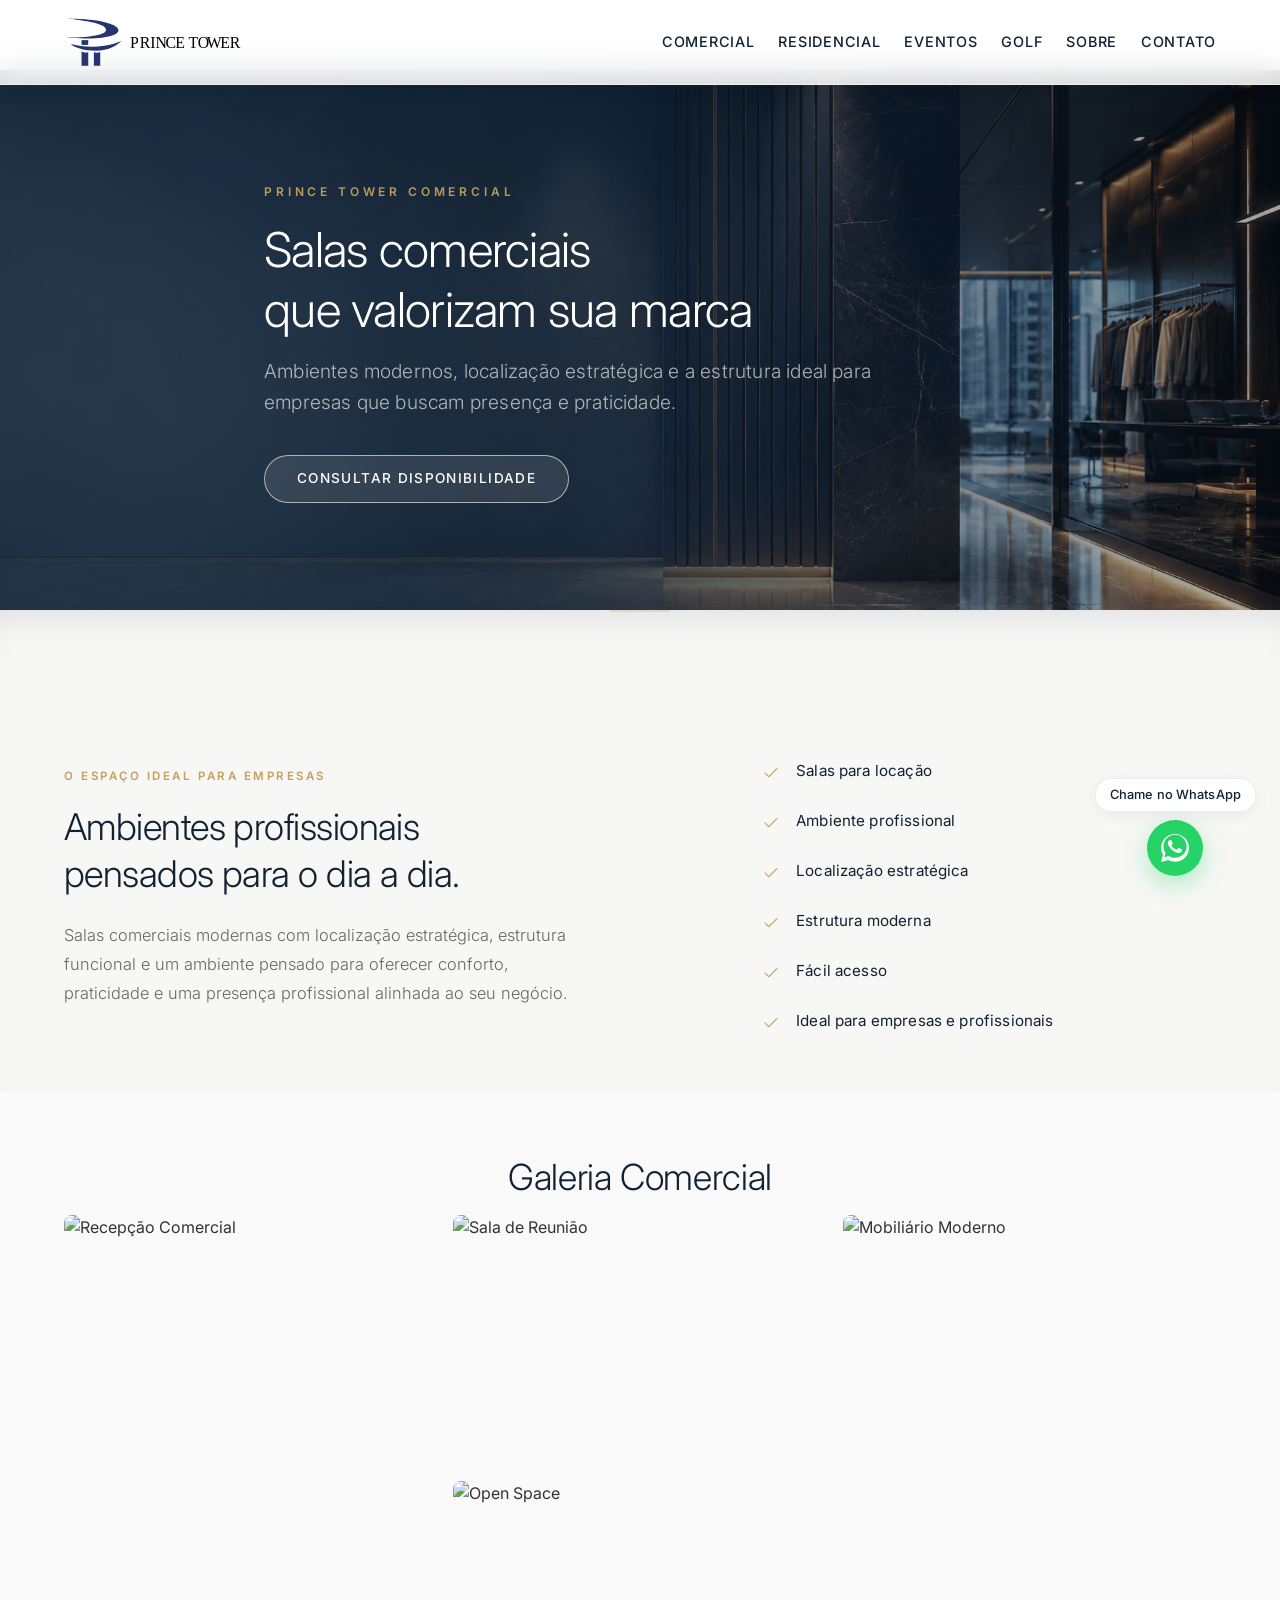
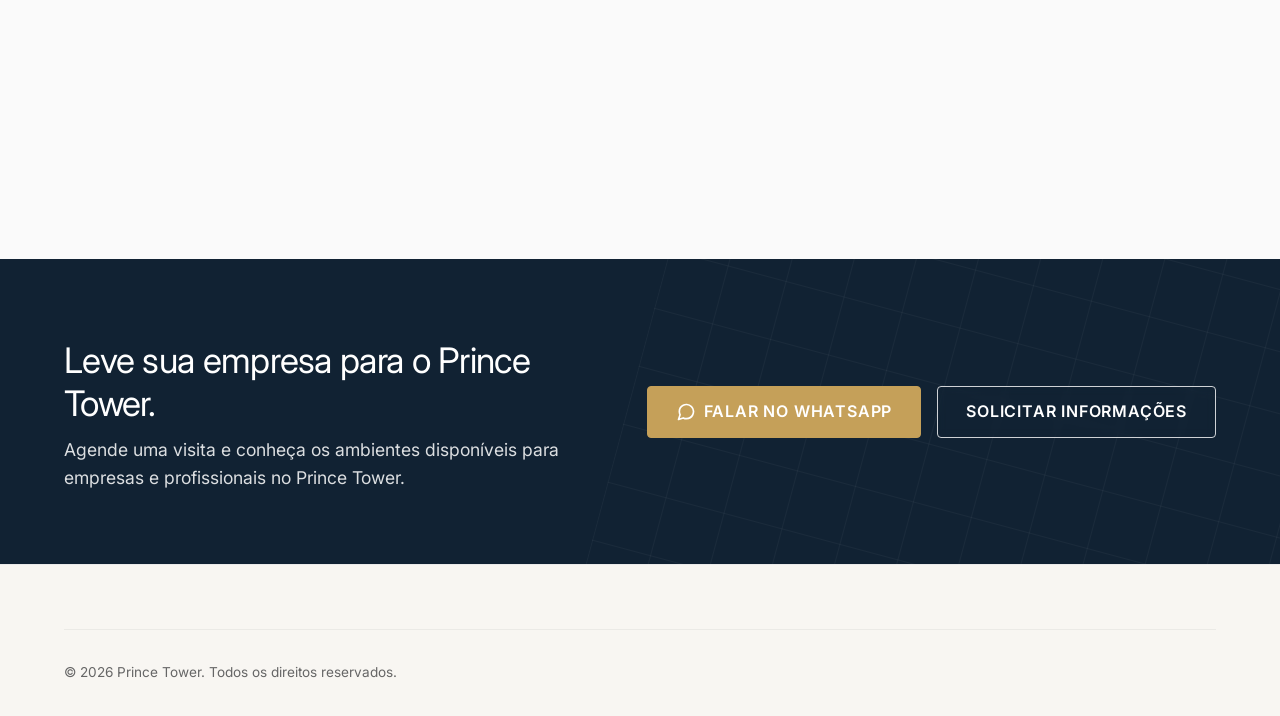
==== commit 9e3a7d88: "Atualiza site Prince Tower" ====
--- a/comercial.html
+++ b/comercial.html
@@ -95,7 +95,7 @@
         </section>
 
         <!-- Galeria Section -->
-        <section class="section" style="padding-top: 0; padding-bottom: 5rem;">
+        <section class="section" style="padding-top: 4rem; padding-bottom: 5rem;">
             <div class="container fade-in-up">
                 <h2 class="section-title gallery-title-refined">Galeria Comercial</h2>
                 <div class="gallery-grid">
--- a/css/style.css
+++ b/css/style.css
@@ -2115,7 +2115,8 @@
    ========================================================================== */
 .commercial-info-section {
   background-color: #F7F7F5; /* Soft, warm architectural off-white luxury background */
-  padding: 130px 0; /* Significant vertical breathing space */
+  padding-top: 120px;
+  padding-bottom: 60px;
   position: relative;
   /* Premium transition: Faint cinematic shadow blend to smooth transition from dark hero */
   box-shadow: inset 0 25px 35px -20px rgba(17, 34, 51, 0.12); 
@@ -2660,3 +2661,114 @@
   fill: currentColor;
   display: block;
 }
+
+/* ==========================================================================
+   Golf Pricing Section
+   ========================================================================== */
+.golf-pricing-section {
+  background-color: var(--bg-color);
+  padding: 5rem 0;
+  border-top: 1px solid var(--border-color);
+}
+
+.pricing-intro {
+  text-align: center;
+  margin-bottom: 2.5rem;
+}
+
+.pricing-grid {
+  display: grid;
+  grid-template-columns: repeat(2, 1fr);
+  gap: 32px;
+  max-width: 900px;
+  margin: 0 auto;
+}
+
+.pricing-card {
+  background-color: var(--bg-light);
+  border: 1px solid var(--border-color);
+  border-radius: 8px;
+  padding: 40px;
+  text-align: center;
+  transition: var(--transition);
+  display: flex;
+  flex-direction: column;
+  align-items: center;
+  box-shadow: var(--shadow-sm);
+  position: relative;
+}
+
+.pricing-card:hover {
+  transform: translateY(-5px);
+  box-shadow: var(--shadow-md);
+  border-color: var(--secondary-color);
+}
+
+.pricing-card-kicker {
+  font-size: 0.72rem;
+  text-transform: uppercase;
+  letter-spacing: 0.15em;
+  color: var(--text-light);
+  margin-bottom: 12px;
+  font-weight: 500;
+}
+
+.pricing-card-kicker.highlight {
+  color: var(--secondary-color);
+  font-weight: 600;
+}
+
+.pricing-card h3 {
+  font-size: 1.35rem;
+  color: var(--primary-color);
+  margin-bottom: 24px;
+  font-weight: 400;
+  letter-spacing: -0.01em;
+}
+
+.pricing-card-price {
+  font-size: 2.15rem;
+  color: var(--primary-color);
+  font-weight: 300;
+  letter-spacing: -0.02em;
+}
+
+.pricing-card-price span {
+  font-size: 1rem;
+  color: var(--text-light);
+  font-weight: 400;
+}
+
+@media (max-width: 768px) {
+  .pricing-grid {
+    grid-template-columns: 1fr;
+    gap: 24px;
+  }
+  .pricing-card {
+    padding: 30px 20px;
+  }
+}
+
+/* Interactive Contact Cards (contato.html) */
+.interactive-info-box {
+  cursor: pointer;
+  transition: var(--transition);
+  color: inherit;
+  text-decoration: none;
+}
+
+.interactive-info-box:hover {
+  transform: translateY(-3px);
+  border-color: var(--secondary-color);
+  box-shadow: var(--shadow-md);
+  background-color: #ffffff;
+}
+
+.interactive-info-box svg {
+  color: var(--secondary-color);
+  transition: var(--transition);
+}
+
+.interactive-info-box:hover svg {
+  transform: scale(1.08);
+}
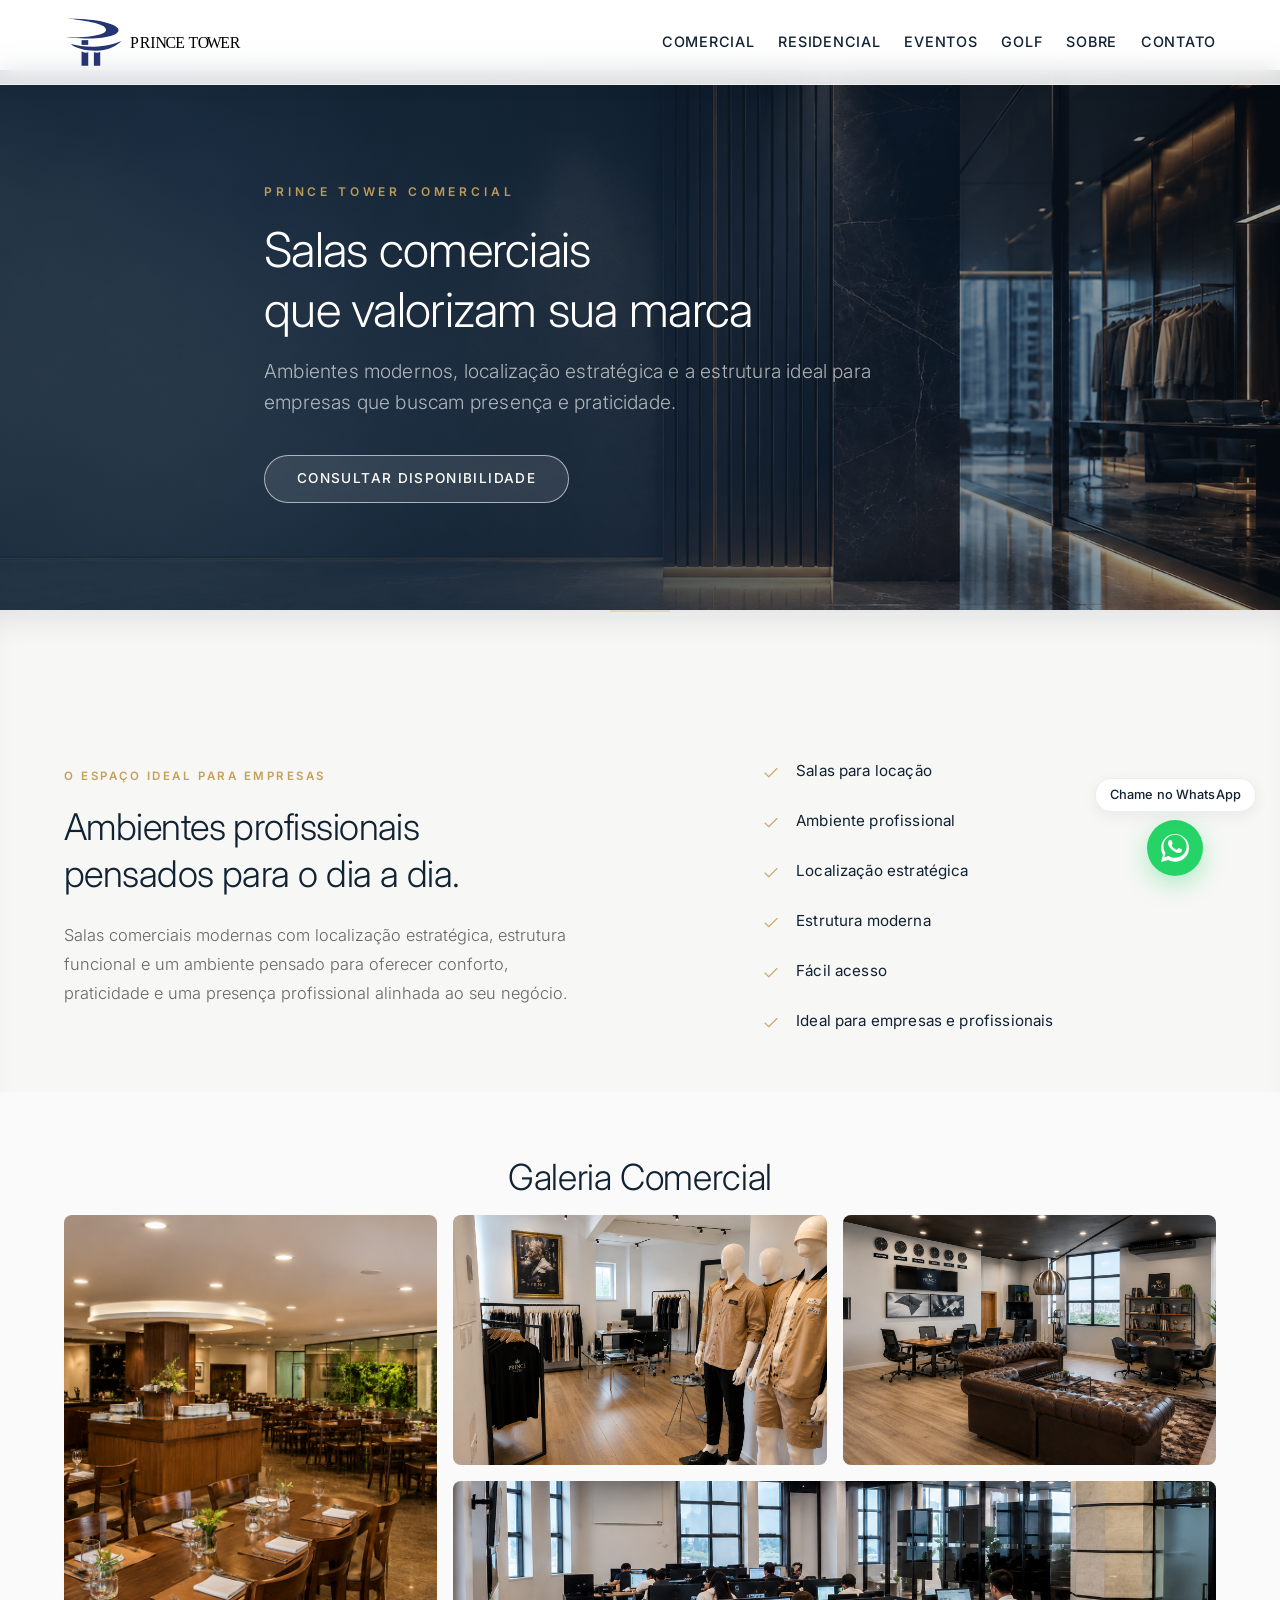
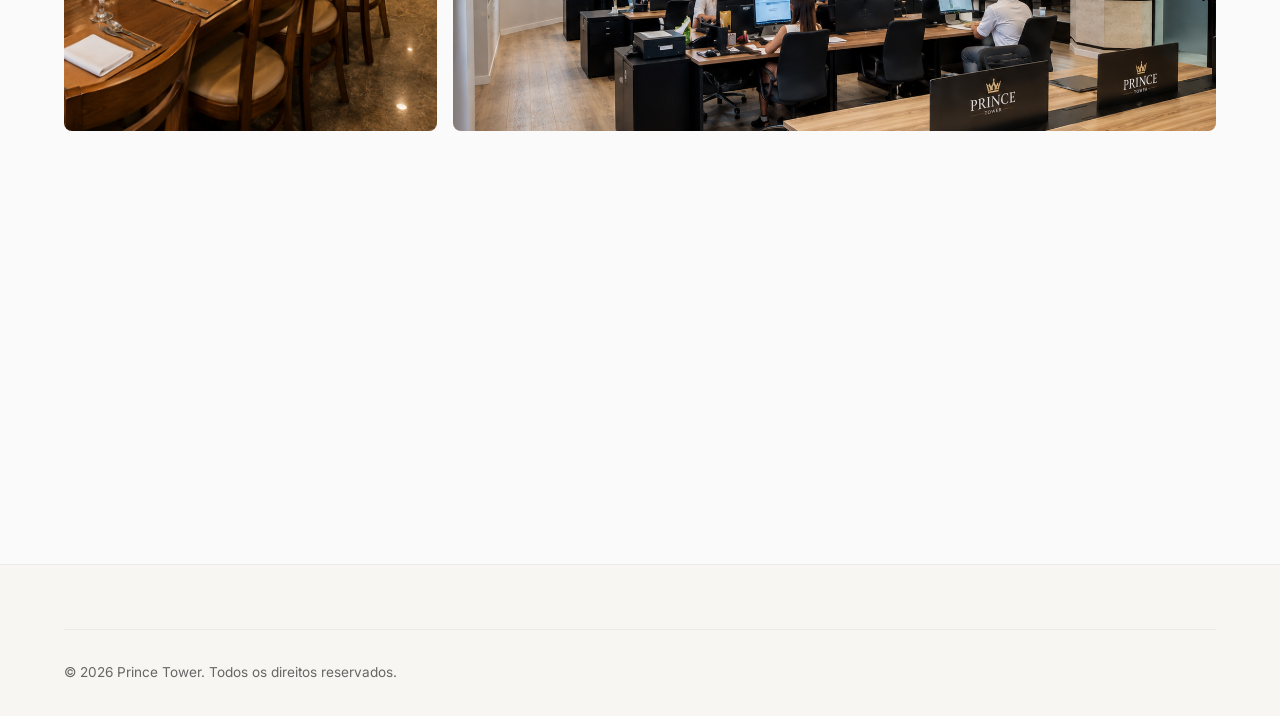
==== commit 6644b292: "Atualiza site Prince Tower" ====
--- a/comercial.html
+++ b/comercial.html
@@ -99,10 +99,10 @@
             <div class="container fade-in-up">
                 <h2 class="section-title gallery-title-refined">Galeria Comercial</h2>
                 <div class="gallery-grid">
-                    <div class="gallery-item gallery-item-refined"><img src="https://images.unsplash.com/photo-1497215728101-856f4ea42174?auto=format&fit=crop&w=800&q=80" alt="Recepção Comercial"></div>
-                    <div class="gallery-item gallery-item-refined"><img src="https://images.unsplash.com/photo-1504384308090-c894fdcc538d?auto=format&fit=crop&w=800&q=80" alt="Sala de Reunião"></div>
-                    <div class="gallery-item gallery-item-refined"><img src="https://images.unsplash.com/photo-1524758631624-e2822e304c36?auto=format&fit=crop&w=800&q=80" alt="Mobiliário Moderno"></div>
-                    <div class="gallery-item gallery-item-refined"><img src="https://images.unsplash.com/photo-1497366216548-37526070297c?auto=format&fit=crop&w=1200&q=80" alt="Open Space"></div>
+                    <div class="gallery-item gallery-item-refined"><img src="assets/pag comercial/6.png" alt=""></div>
+                    <div class="gallery-item gallery-item-refined"><img src="assets/pag comercial/4.png" alt=""></div>
+                    <div class="gallery-item gallery-item-refined"><img src="assets/pag comercial/3.png" alt=""></div>
+                    <div class="gallery-item gallery-item-refined"><img src="assets/pag comercial/2.png" alt=""></div>
                 </div>
             </div>
         </section>
